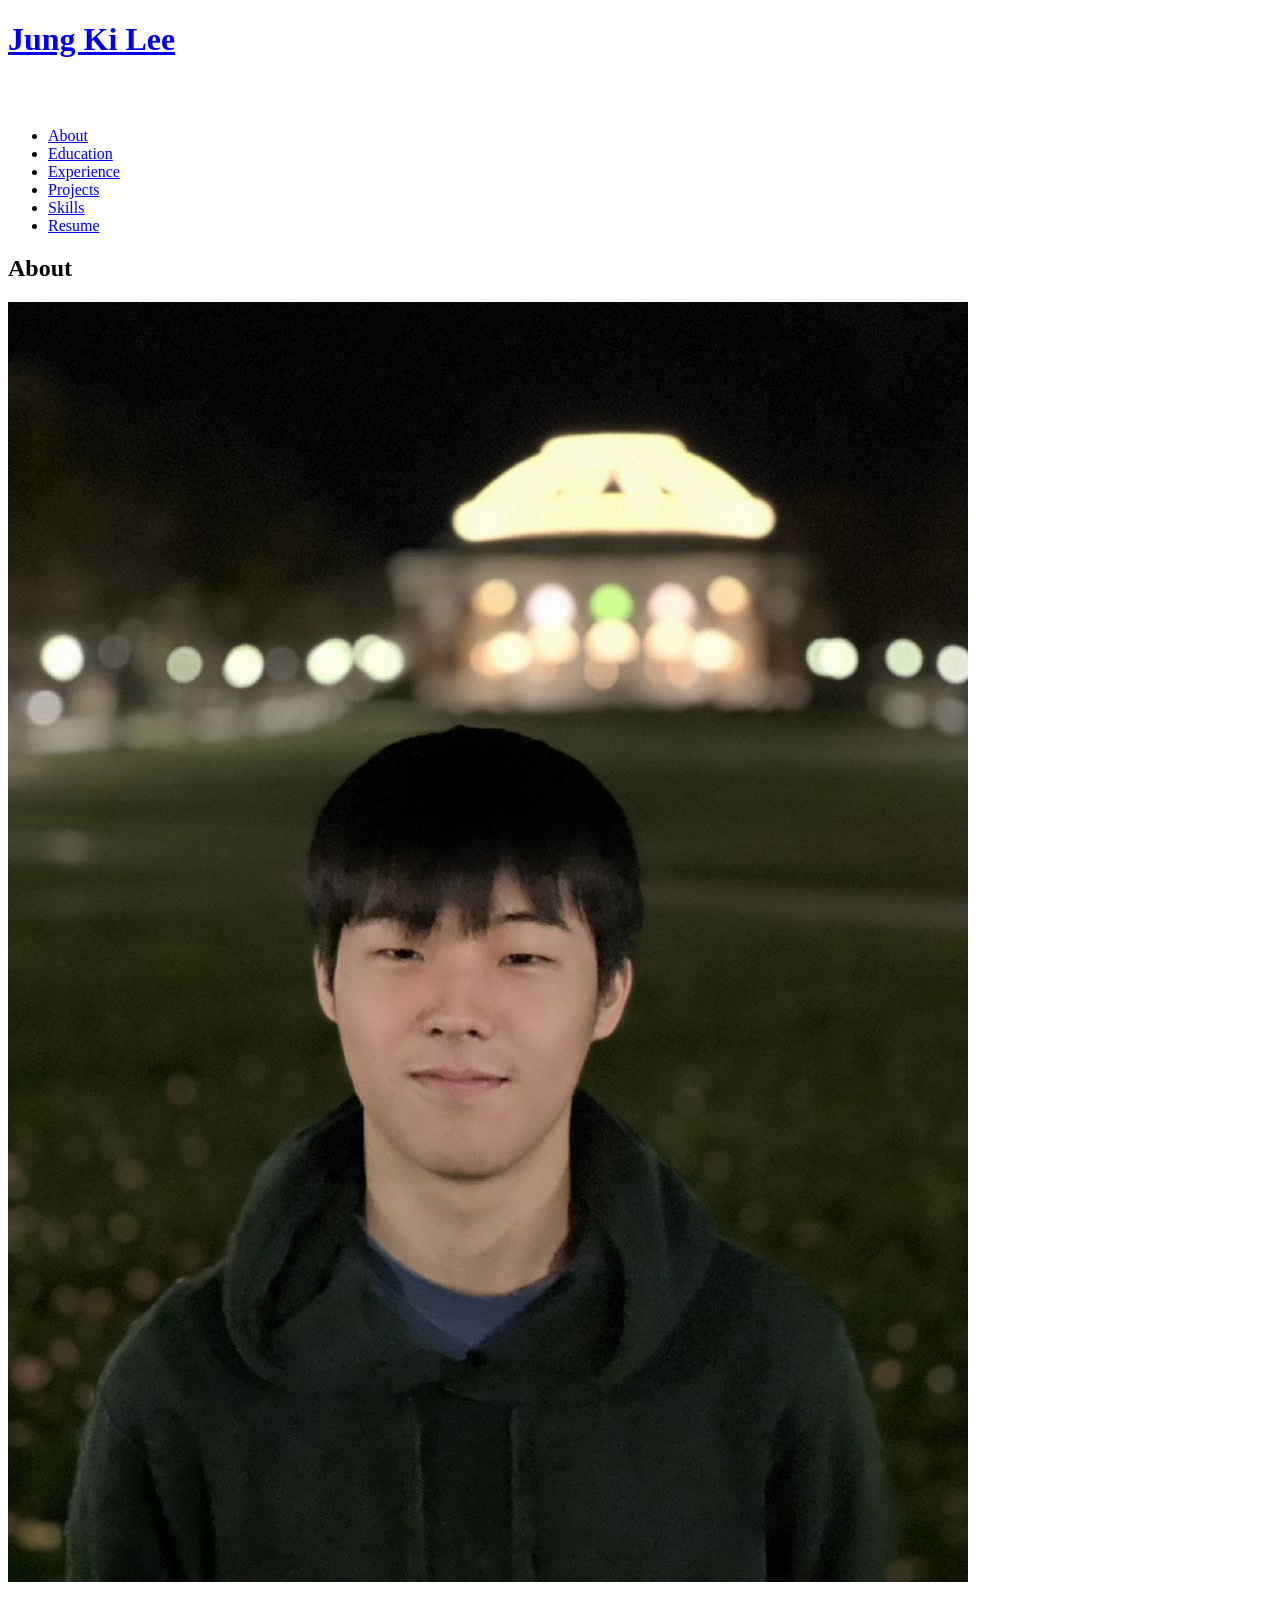
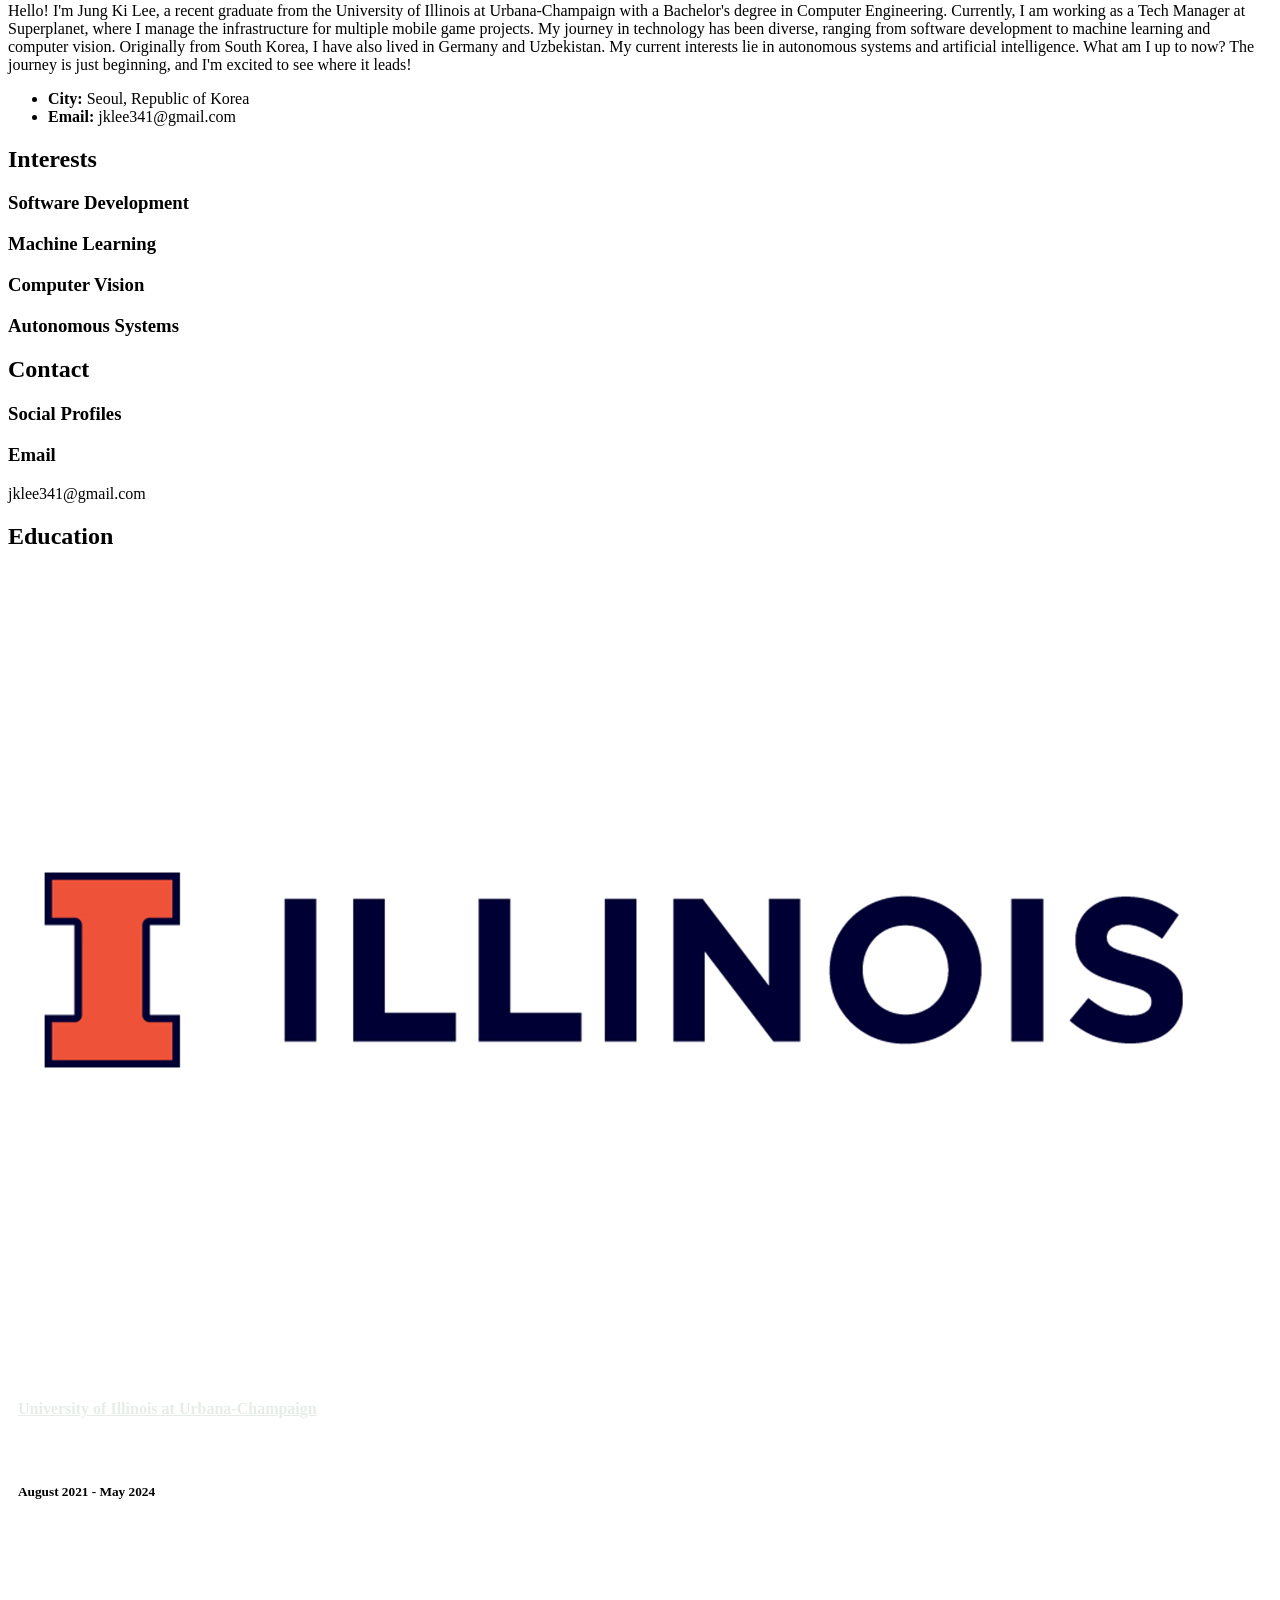
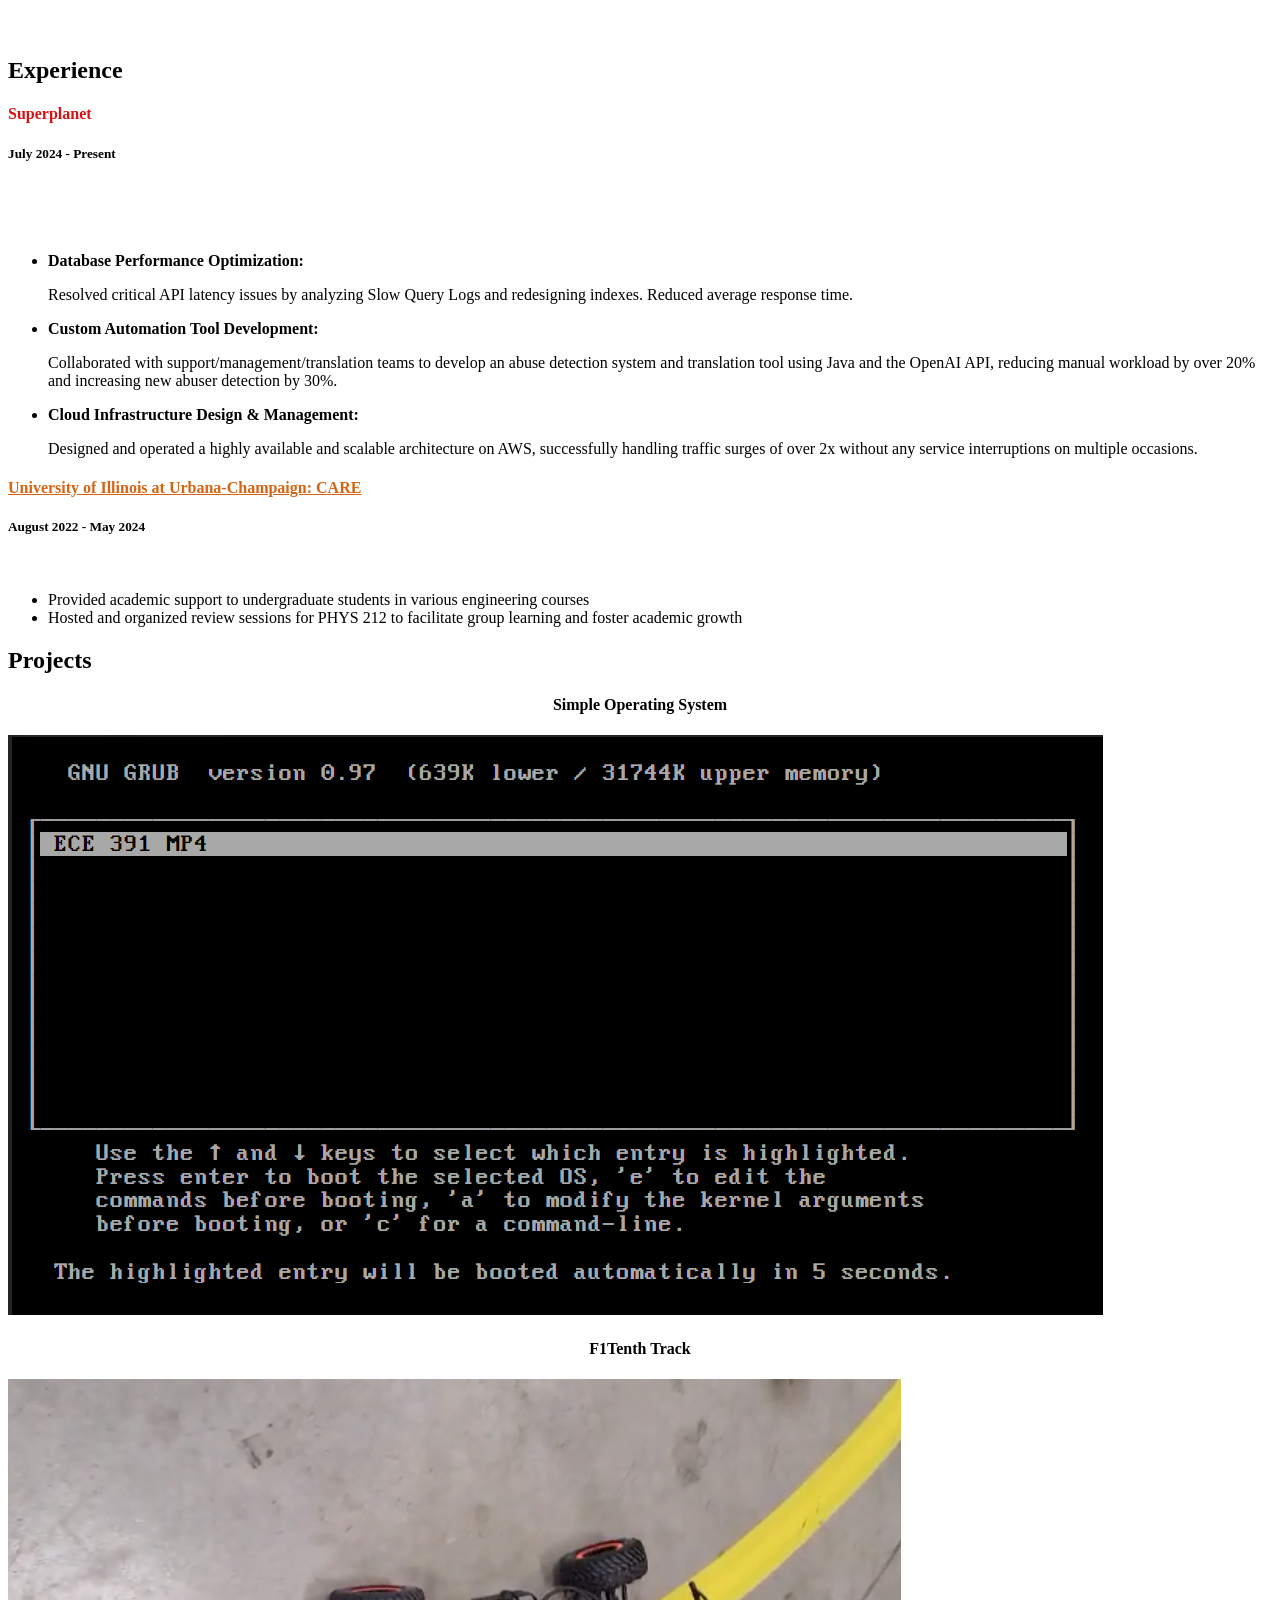
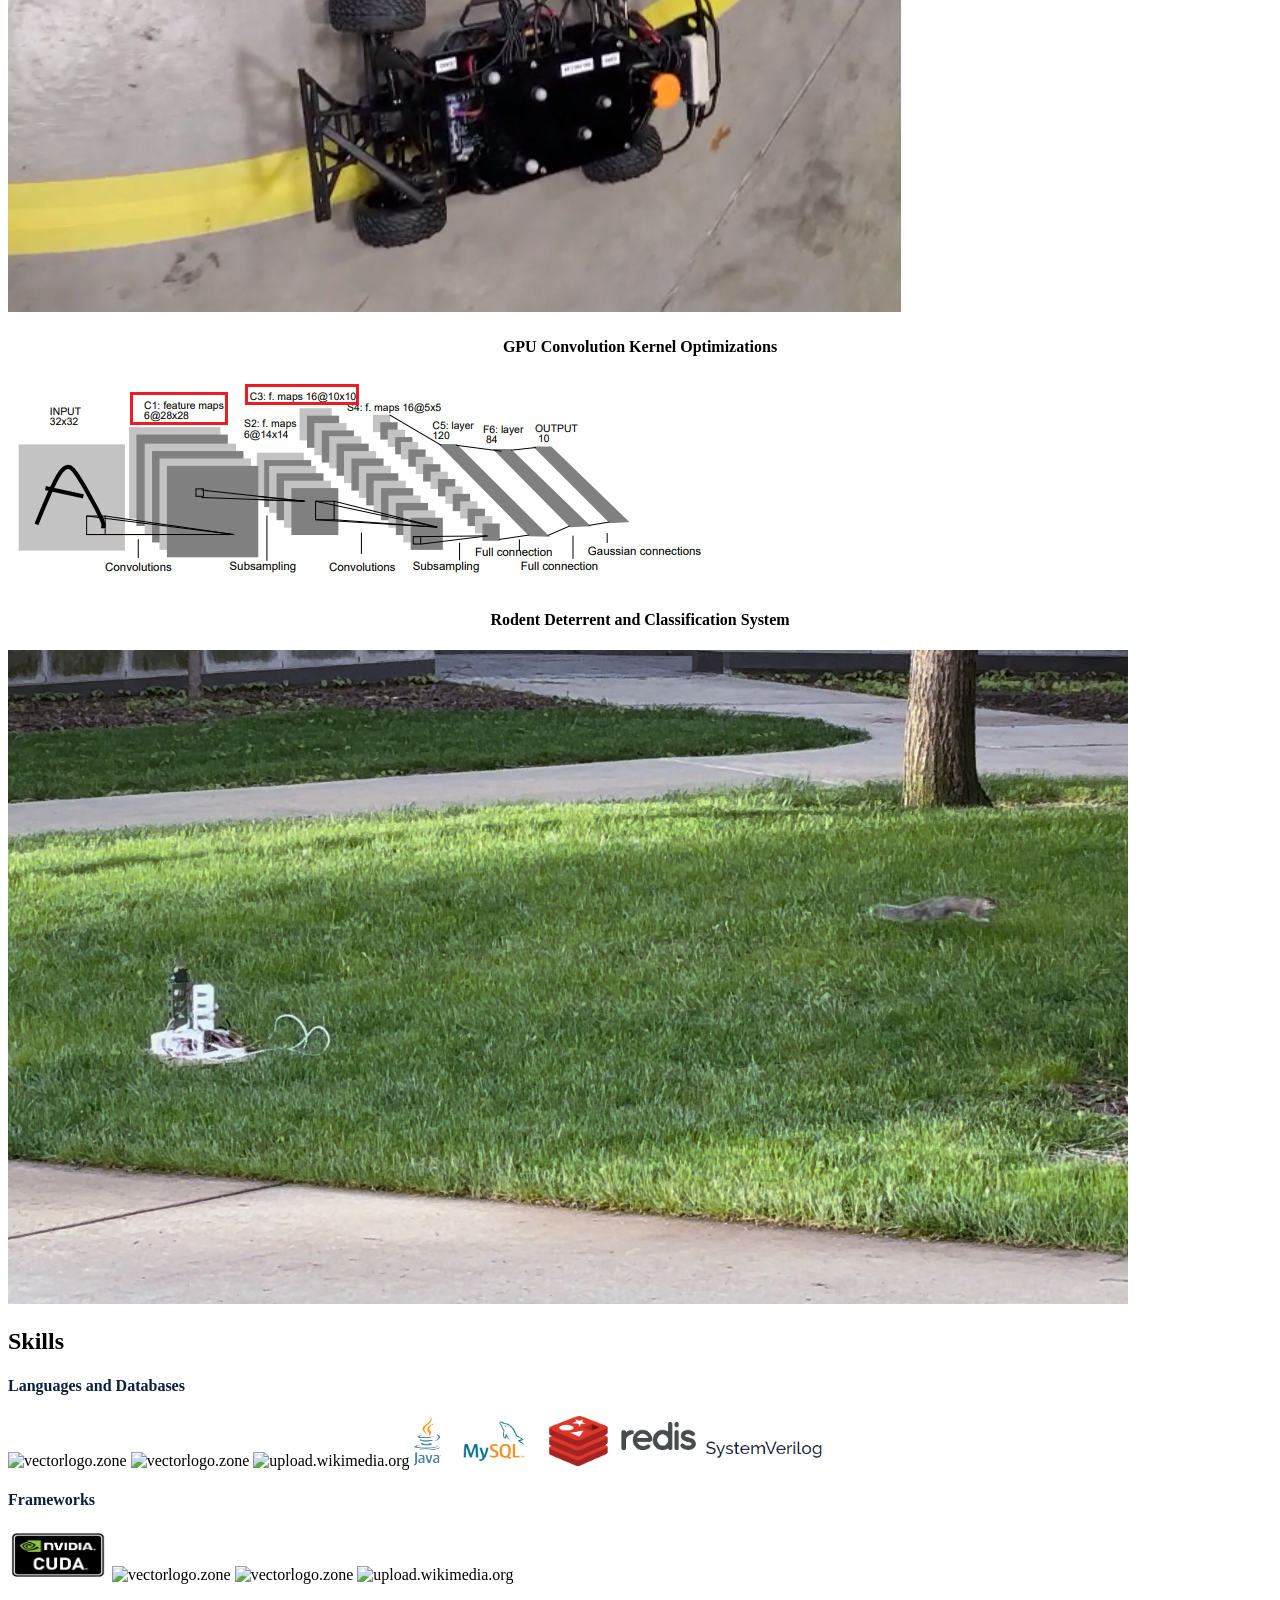
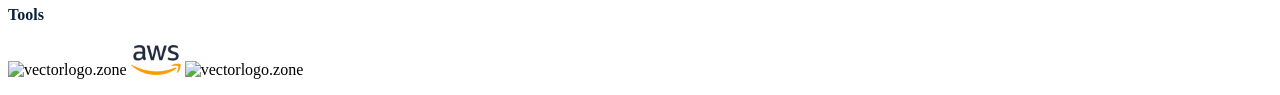
==== index.html @ 5bf1c23f "Move contact information into about section" ====
<!DOCTYPE html>
<html lang="en">

<head>
  <!-- Google tag (gtag.js) -->
  <script async src="https://www.googletagmanager.com/gtag/js?id=G-4BZMDVBJN5"></script>
  <script>
    window.dataLayer = window.dataLayer || [];
    function gtag(){dataLayer.push(arguments);}
    gtag('js', new Date());

    gtag('config', 'G-4BZMDVBJN5');
  </script>

  <link rel="icon" type="image/png" href="/favicon.png"/>
  <meta charset="utf-8">
  <meta content="width=device-width, initial-scale=1.0" name="viewport">

  <title>Personal Portfolio</title>
  <meta content="" name="descriptison">
  <meta content="" name="keywords">

  <!-- Google Fonts -->
  <link href="https://fonts.googleapis.com/css?family=Open+Sans:300,300i,400,400i,600,600i,700,700i|Raleway:300,300i,400,400i,500,500i,600,600i,700,700i|Poppins:300,300i,400,400i,500,500i,600,600i,700,700i" rel="stylesheet">

  <!-- Vendor CSS Files -->
  <link href="assets/vendor/bootstrap/css/bootstrap.min.css" rel="stylesheet">
  <link href="assets/vendor/icofont/icofont.min.css" rel="stylesheet">
  <link href="assets/vendor/remixicon/remixicon.css" rel="stylesheet">
  <link href="assets/vendor/owl.carousel/assets/owl.carousel.min.css" rel="stylesheet">
  <link href="assets/vendor/boxicons/css/boxicons.min.css" rel="stylesheet">
  <link href="assets/vendor/venobox/venobox.css" rel="stylesheet">

  <!-- Template Main CSS File -->
  <link href="assets/css/style.css" rel="stylesheet">

  <!-- =======================================================
  * Template Name: Personal - v2.1.0
  * Template URL: https://bootstrapmade.com/personal-free-resume-bootstrap-template/
  * Author: BootstrapMade.com
  * License: https://bootstrapmade.com/license/
  ======================================================== -->
</head>

<body>
  
  <!-- ======= Header ======= -->
  <header id="header" class="header-tops header-top">

    <div class="container">

      <h1><a href="#about">Jung Ki Lee</a></h1>
      <h2 style="color:#fff">I'm <span class="typing" style="color:#12D640"></span></h2>
      <nav class="nav-menu d-none d-lg-block">
        <ul>
          <li class="active"><a href="#about"><span>About</span></a></li>
          <li><a href="#education"> <span>Education</span></a></li>
          <li><a href="#experience"> <span>Experience</span></a></li>
<!--          <li><a href="#projects"> <span>Projects</span></a></li>-->
          <li><a href="#portfolio"> <span>Projects</span></a></li>
          <li><a href="#skills"> <span>Skills</span></a></li>
          <li><a href="files/Lee_JungKi_Resume.pdf" target="_blank"> <span>Resume</span></a></li>

        </ul>
      </nav><!-- .nav-menu -->

      <div class="social-links">
          <a href="https://www.linkedin.com/in/jklee341" target="_blank" class="linkedin"><i class="bx bxl-linkedin"></i></a>
          <a href="https://www.github.com/jklee341" target="_blank" class="github"><i class="bx bxl-github"></i></a>
          <a href="mailto:jklee341@gmail.com" target="_blank" class="google"><i class="bx bxl-google"></i></a>

      </div>

    </div>
  </header><!-- End Header -->

  <!-- ======= About Section ======= -->
  <section id="about" class="about">

    <!-- ======= About Me ======= -->
    <div class="about-me container">

      <div class="section-title">
        <h2>About</h2>
      </div>

      <div class="row">
        <div class="col-lg-4" data-aos="fade-right">
          <img src="assets/img/me.jpg" class="img-fluid" alt="">
        </div>
        <div class="col-lg-8 pt-4 pt-lg-0 content" data-aos="fade-left">
          <p>Hello! I'm Jung Ki Lee, a recent graduate from the University of Illinois at Urbana-Champaign with a Bachelor's degree in Computer Engineering. Currently, I am working as a Tech Manager at Superplanet, where I manage the infrastructure for multiple mobile game projects. My journey in technology has been diverse, ranging from software development to machine learning and computer vision. 
            Originally from South Korea, I have also lived in Germany and Uzbekistan. 
            My current interests lie in autonomous systems and artificial intelligence. 
            What am I up to now? The journey is just beginning, and I'm excited to see where it leads! 
          </p>
          <div class="row">
            <div class="col-lg-6">
              <ul>
              </ul>
            </div>
            <div class="col-lg-6">
              <ul>
                <li><i class="icofont-rounded-right"></i> <strong>City:</strong> Seoul, Republic of Korea</li>
                <li><i class="icofont-rounded-right"></i> <strong>Email:</strong> jklee341@gmail.com</li>
              </ul>
            </div>
          </div>
        </div>
      </div>

    </div><!-- End About Me -->

    <!-- ======= Interests ======= -->
    <div class="interests container">

      <div class="section-title">
        <h2>Interests</h2>
      </div>

      <div class="row">
        <div class="col-lg-3 col-md-4">
          <div class="icon-box">
            <i class="ri-global-line" style="color: #ffbb2c;"></i>
            <h3>Software Development</h3>
          </div>
        </div>
        <div class="col-lg-3 col-md-4 mt-4 mt-md-0">
          <div class="icon-box">
            <i class="ri-database-2-line" style="color: #5578ff;"></i>
            <h3>Machine Learning</h3>
          </div>
        </div>
        <div class="col-lg-3 col-md-4 mt-4 mt-md-0">
          <div class="icon-box">
            <i class="ri-camera-3-line" style="color: #e80368;"></i>
            <h3>Computer Vision</h3>
          </div>
        </div>
        <div class="col-lg-3 col-md-4 mt-4 mt-lg-0">
          <div class="icon-box">
            <i class="ri-english-input" style="color: #1c7d32;"></i>
            <h3>Autonomous Systems</h3>
          </div>
        </div>
      </div>

    </div><!-- End Interests -->
 
    <!-- ======= Contact Info ======= -->
    <div class="contact-info container">
      <div class="section-title">
        <h2>Contact</h2>
      </div>
      <div class="row mt-2">
        <div class="col-lg-6 d-flex align-items-stretch">
          <div class="info-box">
            <i class="bx bx-share-alt"></i>
            <h3>Social Profiles</h3>
            <div class="social-links">
              <a href="https://www.linkedin.com/in/jklee341" target="_blank" class="linkedin"><i class="bx bxl-linkedin"></i></a>
              <a href="https://www.github.com/jklee341" target="_blank" class="github"><i class="bx bxl-github"></i></a>
              <a href="mailto:jklee341@gmail.com" target="_blank" class="google"><i class="bx bxl-google"></i></a>
            </div>
          </div>
        </div>
        <div class="col-lg-6 d-flex align-items-stretch">
          <div class="info-box">
            <i class="bx bx-envelope"></i>
            <h3>Email</h3>
            <p>jklee341@gmail.com</p>
          </div>
        </div>
      </div>
    </div><!-- End Contact Info -->
  </section><!-- End About Section -->
 
 
  <!-- ======= Education Section ======= -->
  <section id="education" class="services">
    <div class="container">
      <div class="section-title">
        <h2>Education</h2>
      </div>
      <div class="row">
        <div class="col-lg-12" data-aos="fade-up" style="display: inline-block;">


            <div class="col-md-4 mt-4 mt-md-0 icon-box" data-aos="fade-up" data-aos-delay="100" style="padding:0px 0px;padding-bottom: 5px;display: inline-block;">
              <img src="assets/img/education/uiuc.jpg" class="img-fluid" alt="">
              <h4 style="text-align:left;padding: 5px 10px;"><a href="https://www.ece.illinois.edu/" target="_blank" style="color:#e6ede8">University of Illinois at Urbana-Champaign</a><br> </h4>
              <p style="text-align:left;color:#fff;padding: 0px 10px;"><em>BS in Computer Engineering</em></p>
              <h5 style="text-align:left;padding: 0px 10px;">August 2021 - May 2024</h5>
              <h6 style="text-align:left;color:#fff;padding: 0px 10px;">Relevant Coursework</h6>
              <ul style="text-align:left;color:#fff;">
                <li>Principles of Safe Autonomy</li>
                <li>Applied Parallel Programming</li>
                <li>Real World Algorithms for IoT and Data Science </li>
              </ul>
            </div>
          </div>
        </div>
      </div>

      </div>
    </div>
    </div>

  </section>
  <!-- End Education Section -->



  <!-- Start Experience Section -->

  <section id="experience" class="services">
    <div class="container">
      <div class="section-title">
        <h2>Experience</h2>
      </div>
      <div class="row">
          <div class="col-lg-12" data-aos="fade-up">
              <div class="col-md-12 mt-4 mt-md-0 icon-box" data-aos="fade-up" data-aos-delay="100">
                <h4 style="text-align:left;"><a style="color:#d61212">Superplanet</a><br> </h4>
                <h5 style="text-align:left;">July 2024 - Present</h5>
                <p style="text-align:left;color:#fff"><em>Tech Manager</em></p>
                <p style="text-align:left;color:#fff"><em>Managed infrastructure for 5+ mobile game projects, handling traffic from tens of thousands of users. Achieved the following through infrastructure optimization and automation.</em></p>
                <ul style="text-align:left;">
                  <li>
                    <b>Database Performance Optimization:</b>
                    <p>Resolved critical API latency issues by analyzing Slow Query Logs and redesigning indexes. Reduced average response time.</p>
                  </li>
                  <li>
                    <b>Custom Automation Tool Development:</b>
                    <p>Collaborated with support/management/translation teams to develop an abuse detection system and translation tool using Java and the OpenAI API, reducing manual workload by over 20% and increasing new abuser detection by 30%.</p>
                  </li>
                   <li>
                    <b>Cloud Infrastructure Design & Management:</b>
                    <p>Designed and operated a highly available and scalable architecture on AWS, successfully handling traffic surges of over 2x without any service interruptions on multiple occasions.</p>
                  </li>
                </ul>
              </div>
              
          </div>
        </div>
      <div class="row">
          <div class="col-lg-12" data-aos="fade-up">
              <div class="col-md-12 mt-4 mt-md-0 icon-box" data-aos="fade-up" data-aos-delay="100">
                <h4 style="text-align:left;"><a href="https://care.grainger.illinois.edu/" style="color:#d66412">University of Illinois at Urbana-Champaign: CARE</a><br> </h4>
                <h5 style="text-align:left;">August 2022 - May 2024</h5>
                <p style="text-align:left;color:#fff"><em>CARE Tutor, PHYS 212 Review Team Co-Lead</em></p>
                <ul style="text-align:left;">
                  <li>Provided academic support to undergraduate students in various engineering courses</li>
                  <li>Hosted and organized review sessions for PHYS 212 to facilitate group learning and foster academic growth</li>
                </ul>
              </div>
              
          </div>
        </div>
        
    </div>
  </section>

  <!-- End Experience Section -->



  <!-- Start Project Section -->
  <section id="portfolio" class="portfolio">
    <div class="container">

      <div class="section-title">
        <h2>Projects</h2>
      </div>

      <div class="row">
        <div class="col-lg-12 d-flex justify-content-center">
        </div>
      </div>

      <div class="row portfolio-container">

        <div class="col-lg-4 col-md-6 portfolio-item filter-project">
          <center><h4>Simple Operating System</h4></center>
          <div class="portfolio-wrap">
            <img src="assets/img/project/391os.png" class="img-fluid" alt="">
            <div class="portfolio-info">
              
              <div class="portfolio-links">
                <a href="projects/391os.html" data-gall="portfolioDetailsGallery" data-vbtype="iframe" class="venobox" title="Project Details"><i class="bx bx-info-circle"></i></a>
              </div>
            </div>
          </div>
        </div>

        <div class="col-lg-4 col-md-6 portfolio-item filter-project">
          <center><h4>F1Tenth Track</h4></center>
          <div class="portfolio-wrap">
            <img src="assets/img/project/f1tenth.png" class="img-fluid" alt="">
            <div class="portfolio-info">
              
              <div class="portfolio-links">
                <a href="projects/f1tenth.html" data-gall="portfolioDetailsGallery" data-vbtype="iframe" class="venobox" title="Project Details"><i class="bx bx-info-circle"></i></a>
              </div>
            </div>
          </div>
        </div>

        <div class="col-lg-4 col-md-6 portfolio-item filter-project">
          <center><h4>GPU Convolution Kernel Optimizations</h4></center>
          <div class="portfolio-wrap">
            <img src="assets/img/project/cnn.png" class="img-fluid" alt="">
            <div class="portfolio-info">
              
              <div class="portfolio-links">
                <a href="projects/cnn.html" data-gall="portfolioDetailsGallery" data-vbtype="iframe" class="venobox" title="Project Details"><i class="bx bx-info-circle"></i></a>
              </div>
            </div>
          </div>
        </div>

        <div class="col-lg-4 col-md-6 portfolio-item filter-portfolio">
          <center><h4>Rodent Deterrent and Classification System</h4></center>
          <div class="portfolio-wrap">
            <img src="assets/img/project/rodent.png" class="img-fluid" alt="">
            <div class="portfolio-info">
              
              <div class="portfolio-links">
                <a href="projects/rodent.html" data-gall="portfolioDetailsGallery" data-vbtype="iframe" class="venobox" title="Project Details"><i class="bx bx-info-circle"></i></a>
              </div>
            </div>
          </div>
        </div>

        <!-- <div class="col-lg-4 col-md-6 portfolio-item filter-project">
          <center><h4>Resume Section Classifier</h4></center>
          <div class="portfolio-wrap">
            <img src="assets/img/project/resume.jpg" class="img-fluid" alt="">
            <div class="portfolio-info">
              <h4>Resume Section Classifier</h4>
              <div class="portfolio-links">
                <a href="projects/r esume.html" data-gall="portfolioDetailsGallery" data-vbtype="iframe" class="venobox" title="Project Details"><i class="bx bx-info-circle"></i></a>
              </div>
            </div>
          </div>
        </div> -->

      </div>
    </div>
  </section>

  <!-- End Project Section -->



  <!-- Start Skills Section -->

  <section id="skills" class="services">
    <div class="container">
      <div class="section-title">
        <h2>Skills</h2>
      </div>
      <div class="row">
        <div class="col-lg-12" data-aos="fade-up">
          <div class="col-md-12 mt-4 mt-md-0 icon-box" data-aos="fade-up" data-aos-delay="100" style="background:#fff">
            <h4 style="text-align:left;color:#09203a">Languages and Databases</h4>
                <p style="text-align:left;">
                  <img src="https://www.vectorlogo.zone/logos/python/python-horizontal.svg" alt="vectorlogo.zone" height="50" width="150">
                  <!-- <img src="https://www.vectorlogo.zone/logos/java/java-horizontal.svg" alt="vectorlogo.zone" height="50" width="120"> -->
                  <img src="https://upload.wikimedia.org/wikipedia/commons/archive/3/35/20190417225046%21The_C_Programming_Language_logo.svg" alt="vectorlogo.zone" height="70" width="100">
                  <img src="https://upload.wikimedia.org/wikipedia/commons/1/18/ISO_C%2B%2B_Logo.svg" alt="upload.wikimedia.org" height="60" width="90">
                  <img src="assets/img/skills/java.png" alt="assets/img/skills/java.jpg" height="50">
                  <img src="assets/img/skills/mysql.jpg" height="50" width="100">
                  <img src="assets/img/skills/redis.png" height="50">
                  <img src="assets/img/skills/sv.png" height="30">

                </p>
            </div>
            <div class="col-md-12 mt-4 mt-md-0 icon-box" data-aos="lefade-up" data-aos-delay="100" style="background:#fff">
              <h4 style="text-align:left;color:#09203a">Frameworks</h4>
                <p style="text-align:left;">
                  <!-- <img src="https://www.vectorlogo.zone/logos/pocoo_flask/pocoo_flask-ar21.svg" alt="vectorlogo.zone"> -->
                  <!-- <img src="https://www.vectorlogo.zone/logos/djangoproject/djangoproject-ar21.svg" alt="vectorlogo.zone"> -->
                  <!-- <img src="https://www.vectorlogo.zone/logos/nodejs/nodejs-horizontal.svg" alt="vectorlogo.zone"> -->
                  <!-- <img src="https://www.vectorlogo.zone/logos/getbootstrap/getbootstrap-ar21.svg" alt="vectorlogo.zone"> -->
                  <!-- <img src="https://www.vectorlogo.zone/logos/tensorflow/tensorflow-ar21.svg" alt="vectorlogo.zone"> -->
                  <img src="assets/img/skills/Nvidia_CUDA_Logo.jpg" height="50" width="100">
                  <img src="https://www.vectorlogo.zone/logos/pytorch/pytorch-ar21.svg" alt="vectorlogo.zone">
                  <img src="https://www.vectorlogo.zone/logos/opencv/opencv-ar21.svg" alt="vectorlogo.zone">
                  <img src="https://upload.wikimedia.org/wikipedia/commons/0/05/Scikit_learn_logo_small.svg" alt="upload.wikimedia.org" width="90" height="70">
              </p>
          </div>
          <div class="col-md-12 mt-4 mt-md-0 icon-box" data-aos="lefade-up" data-aos-delay="100" style="background:#fff">
              <h4 style="text-align:left;color:#09203a">Tools</h4>
                <p style="text-align:left;">
                  <img src="https://www.vectorlogo.zone/logos/git-scm/git-scm-ar21.svg" alt="vectorlogo.zone">
                  <img src="assets/img/skills/aws.png" alt="aws" height="30">
                  <!-- <img src="https://www.vectorlogo.zone/logos/google_cloud/google_cloud-ar21.svg" alt="vectorlogo.zone"> -->
                  <!-- <img src="https://www.vectorlogo.zone/logos/heroku/heroku-ar21.svg" alt="vectorlogo.zone"> -->
                  <img src="https://www.vectorlogo.zone/logos/jupyter/jupyter-ar21.svg" alt="vectorlogo.zone">
              </p>
          </div>
        </div>
      </div>
    </div>
  </section>

  <!-- End Skills Section -->


  <!-- Vendor JS Files -->
  <script src="assets/vendor/jquery/jquery.min.js"></script>
  <script src="assets/vendor/bootstrap/js/bootstrap.bundle.min.js"></script>
  <script src="assets/vendor/jquery.easing/jquery.easing.min.js"></script>
  <script src="assets/vendor/php-email-form/validate.js"></script>
  <script src="assets/vendor/waypoints/jquery.waypoints.min.js"></script>
  <script src="assets/vendor/counterup/counterup.min.js"></script>
  <script src="assets/vendor/owl.carousel/owl.carousel.min.js"></script>
  <script src="assets/vendor/isotope-layout/isotope.pkgd.min.js"></script>
  <script src="assets/vendor/venobox/venobox.min.js"></script>
  <script src="assets/vendor/typed.js/typed.min.js"></script>
  <script type="text/javascript">
    var typed = new Typed('.typing',{
      strings: ["a Coder", "a Developer", "an AI Enthusiast"],
      loop: true,
      typeSpeed: 65,
      backSpeed: 65
    });
  </script>

  <!-- Template Main JS File -->
  <script src="assets/js/main.js"></script>

</body>

</html>
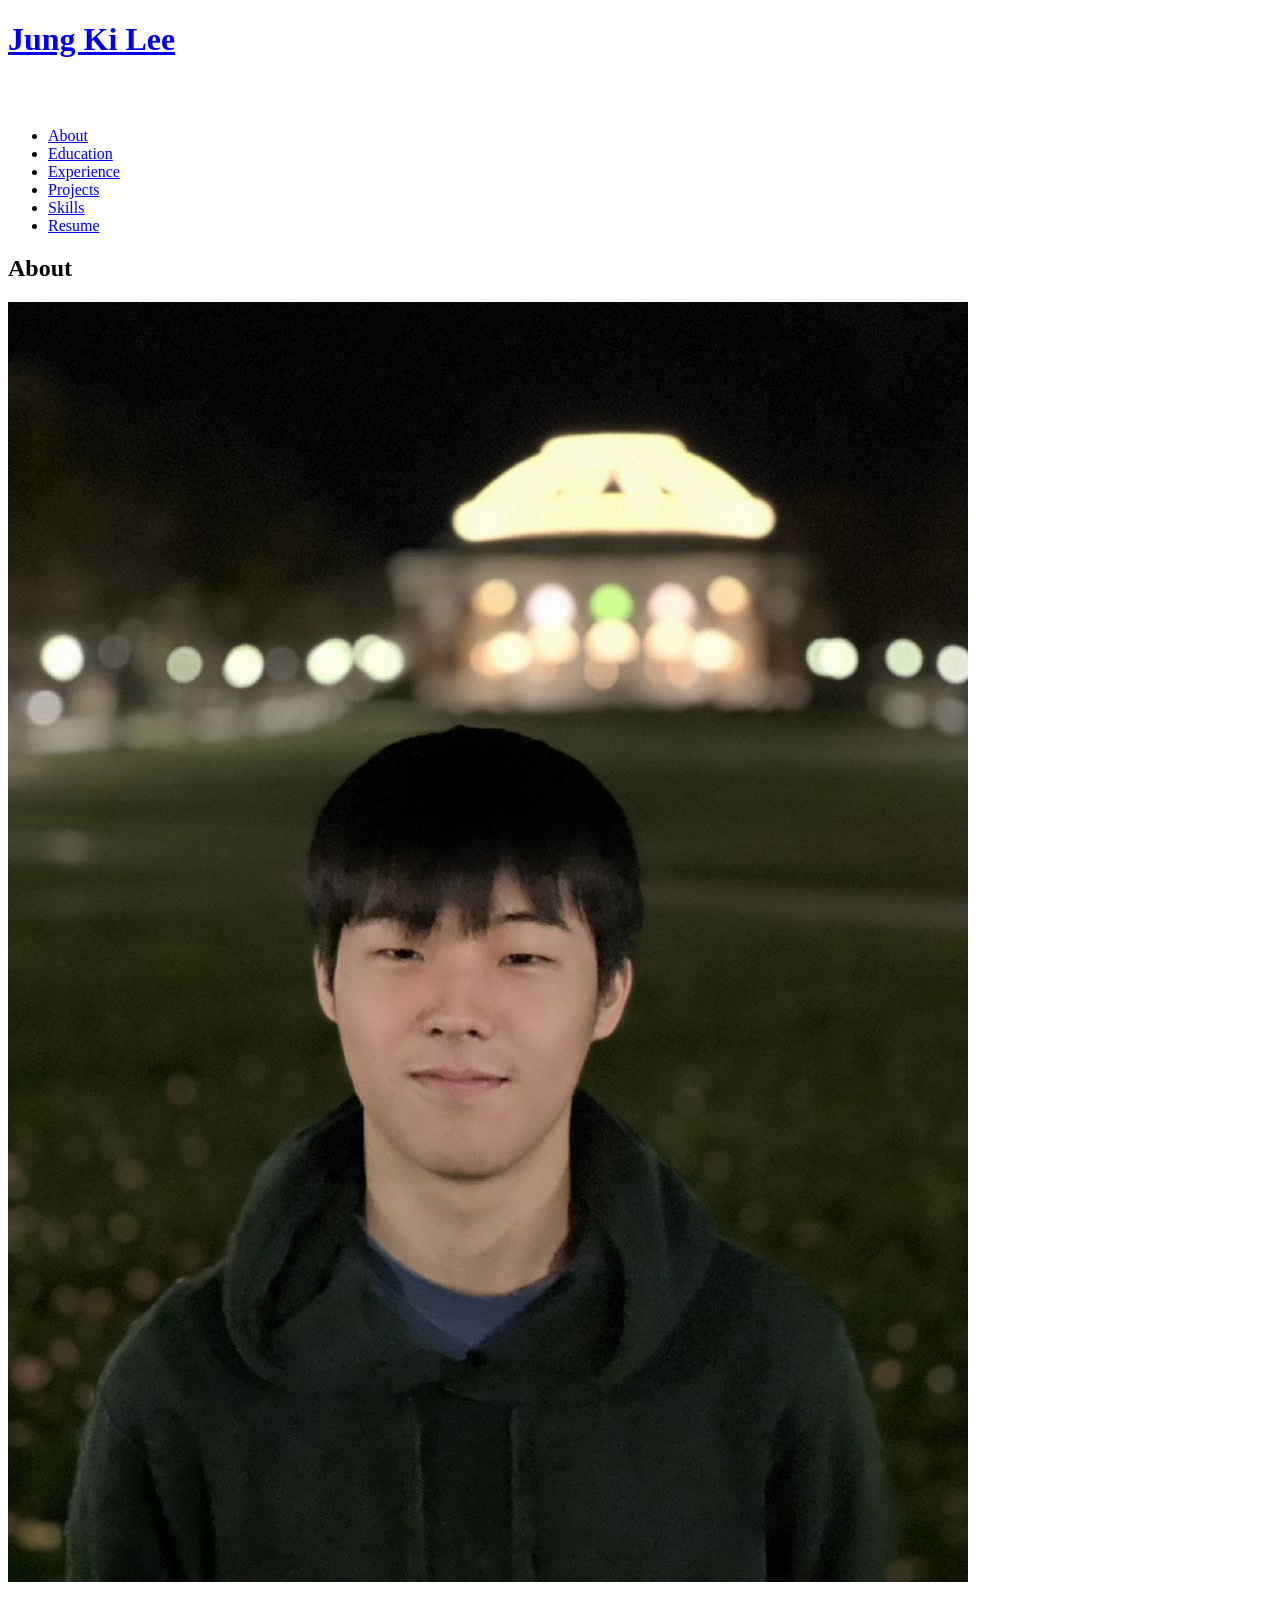
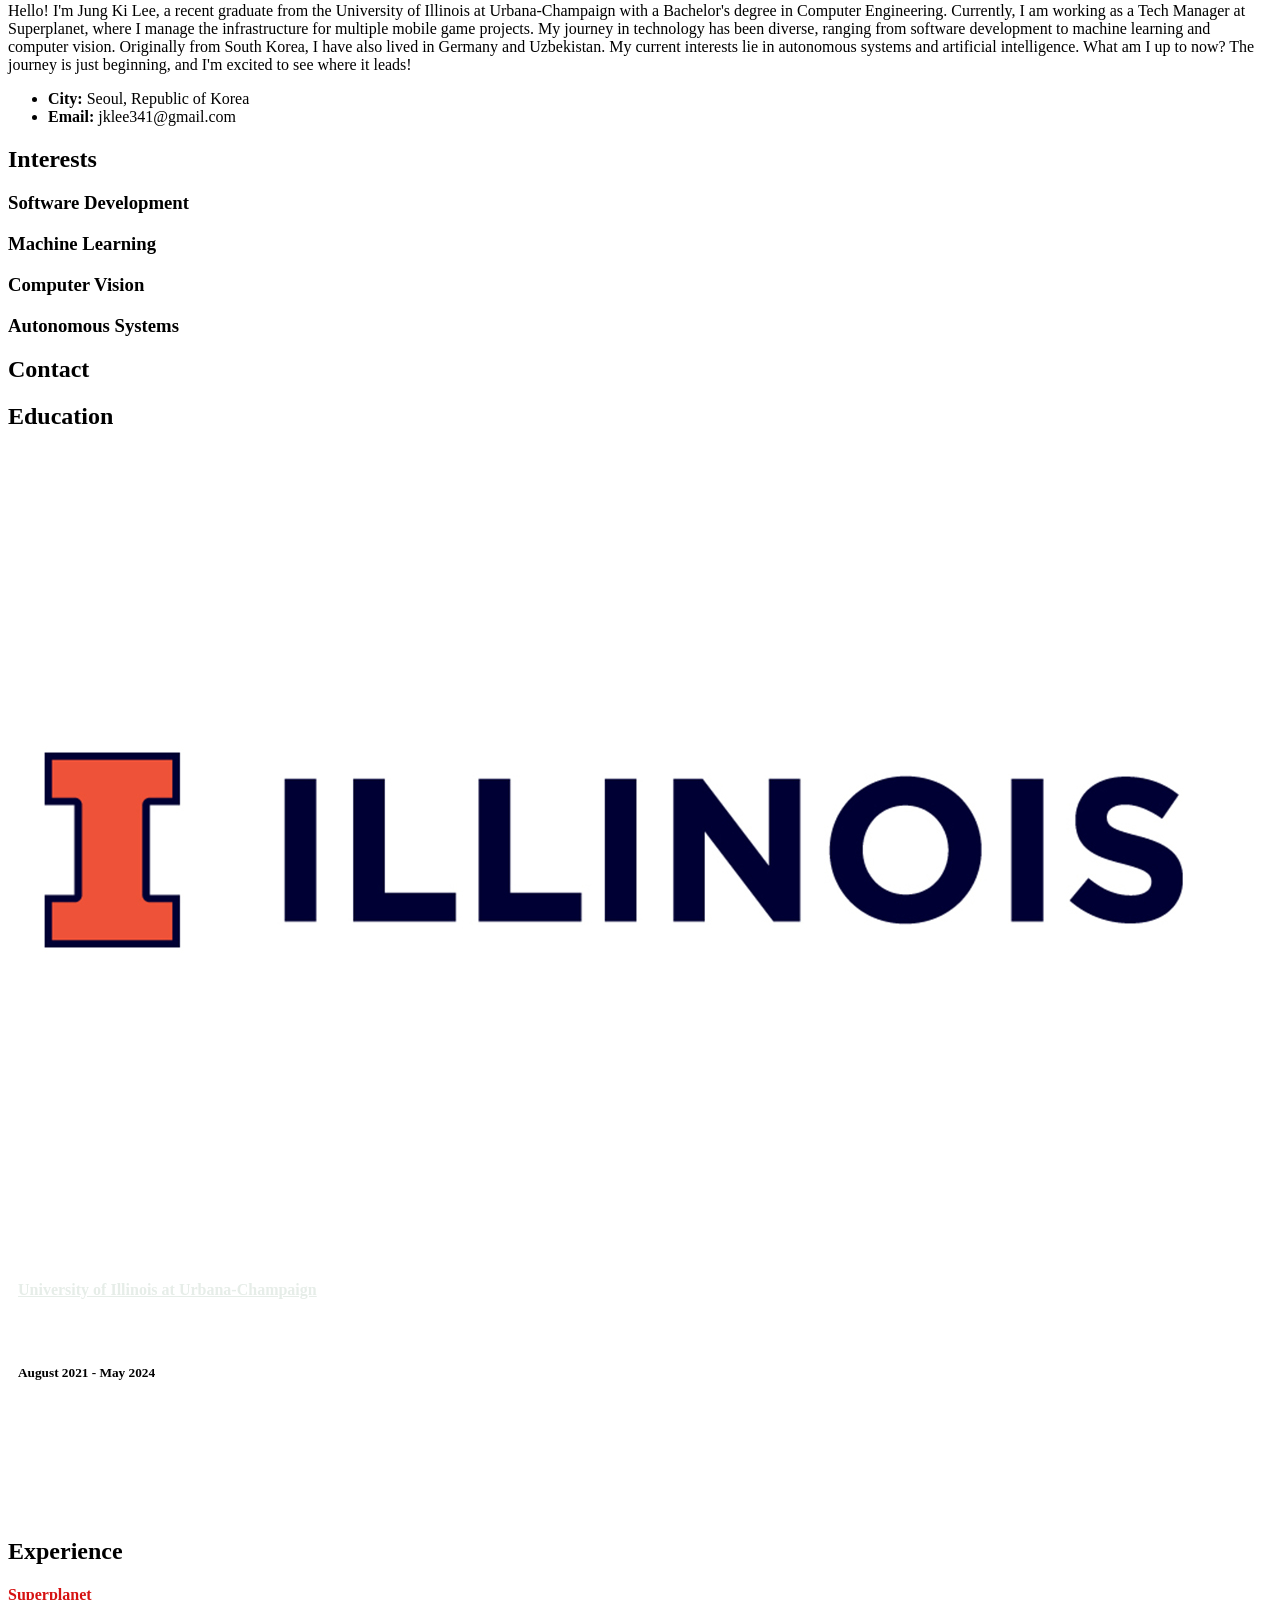
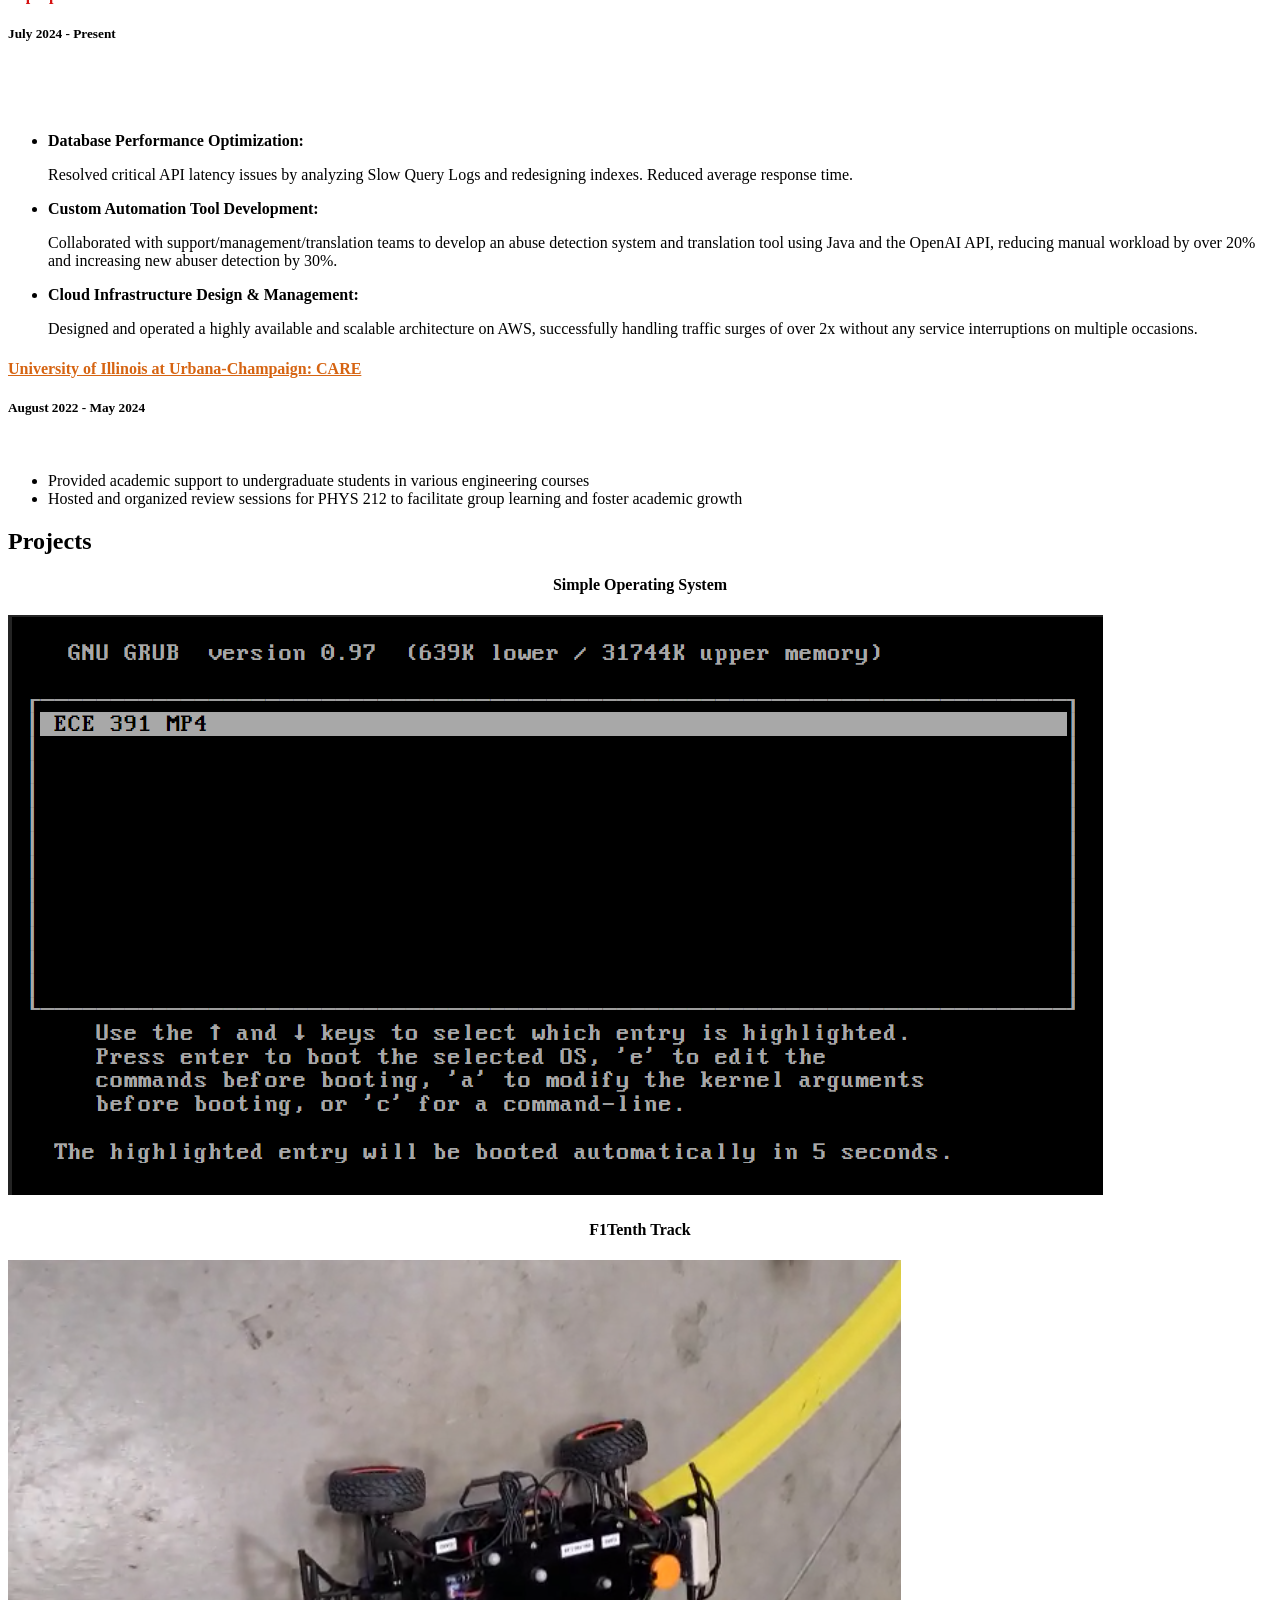
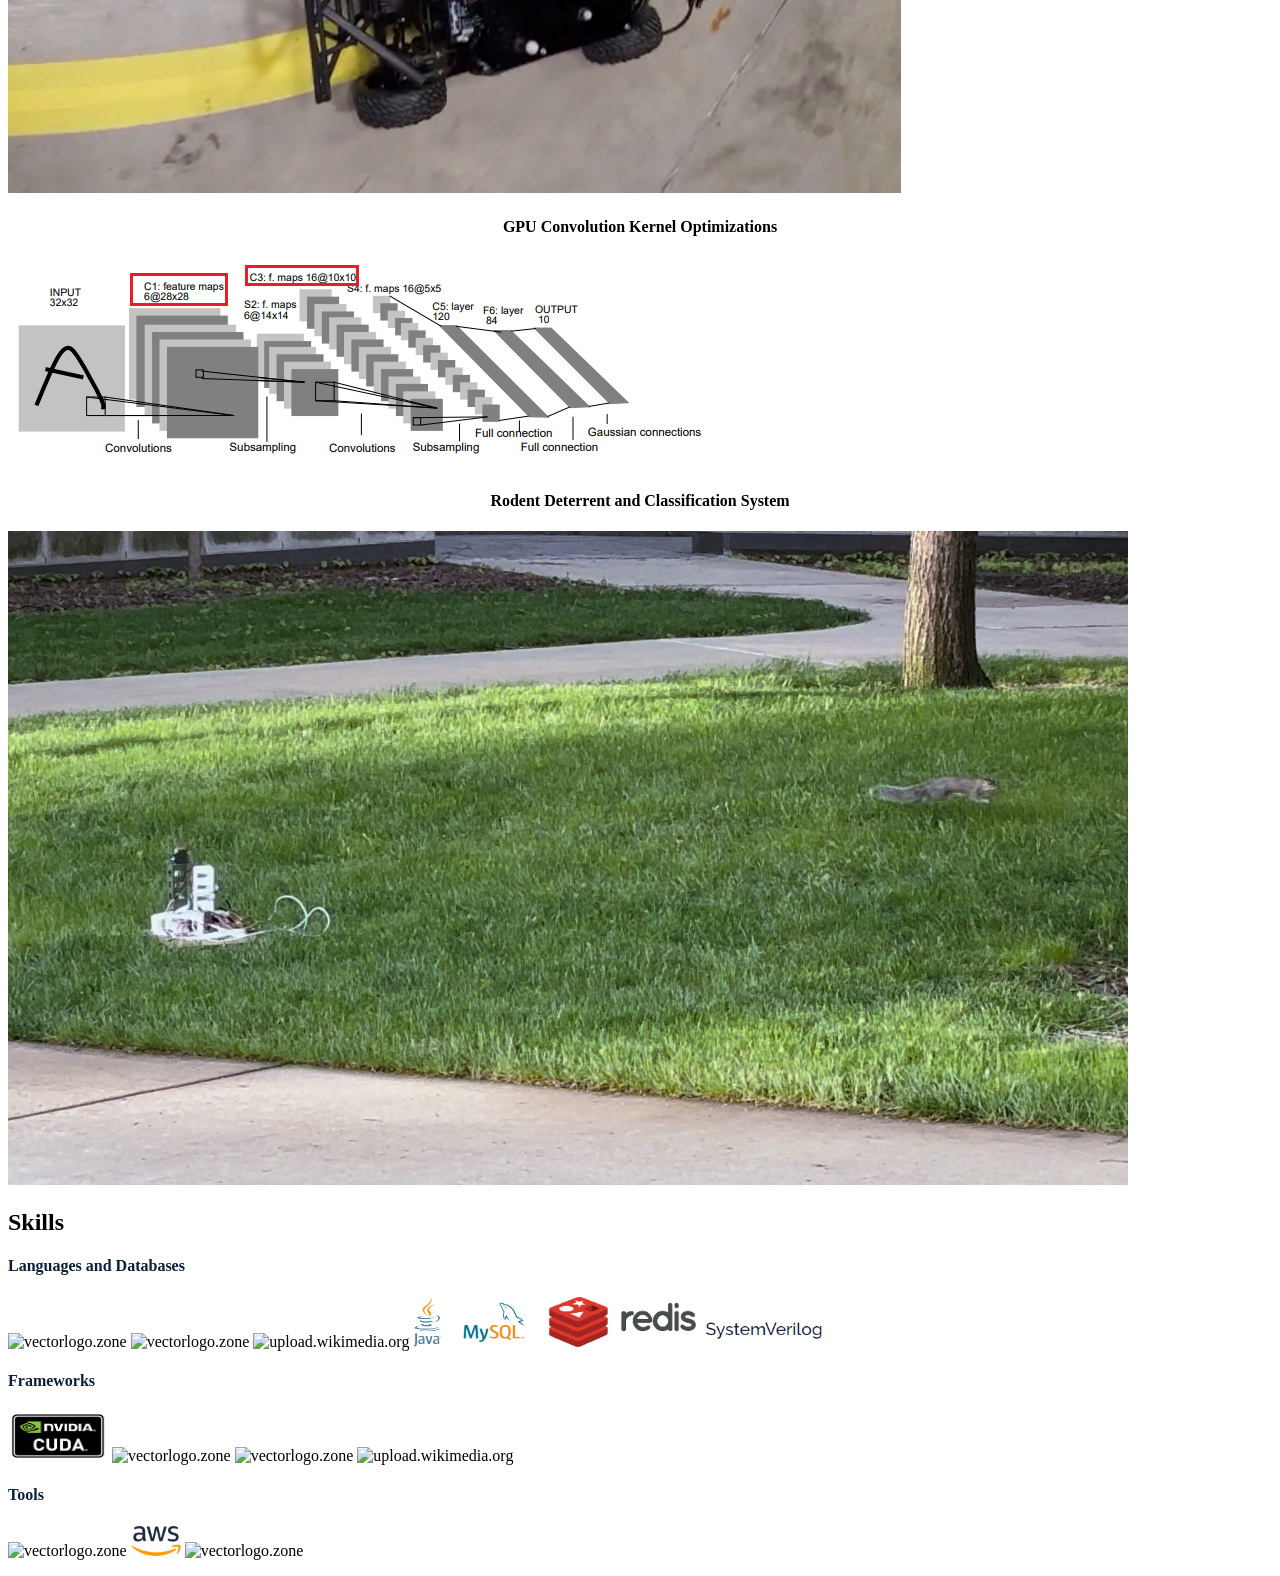
==== commit 02844188: "Simplify about contact section to icon-only links" ====
--- a/index.html
+++ b/index.html
@@ -148,29 +148,14 @@
     </div><!-- End Interests -->
  
     <!-- ======= Contact Info ======= -->
-    <div class="contact-info container">
+    <div class="contact-info container text-center">
       <div class="section-title">
         <h2>Contact</h2>
       </div>
-      <div class="row mt-2">
-        <div class="col-lg-6 d-flex align-items-stretch">
-          <div class="info-box">
-            <i class="bx bx-share-alt"></i>
-            <h3>Social Profiles</h3>
-            <div class="social-links">
-              <a href="https://www.linkedin.com/in/jklee341" target="_blank" class="linkedin"><i class="bx bxl-linkedin"></i></a>
-              <a href="https://www.github.com/jklee341" target="_blank" class="github"><i class="bx bxl-github"></i></a>
-              <a href="mailto:jklee341@gmail.com" target="_blank" class="google"><i class="bx bxl-google"></i></a>
-            </div>
-          </div>
-        </div>
-        <div class="col-lg-6 d-flex align-items-stretch">
-          <div class="info-box">
-            <i class="bx bx-envelope"></i>
-            <h3>Email</h3>
-            <p>jklee341@gmail.com</p>
-          </div>
-        </div>
+      <div class="social-links contact-icons mt-3">
+        <a href="https://www.linkedin.com/in/jklee341" target="_blank" class="linkedin"><i class="bx bxl-linkedin"></i></a>
+        <a href="https://www.github.com/jklee341" target="_blank" class="github"><i class="bx bxl-github"></i></a>
+        <a href="mailto:jklee341@gmail.com" target="_blank" class="google"><i class="bx bxl-google"></i></a>
       </div>
     </div><!-- End Contact Info -->
   </section><!-- End About Section -->
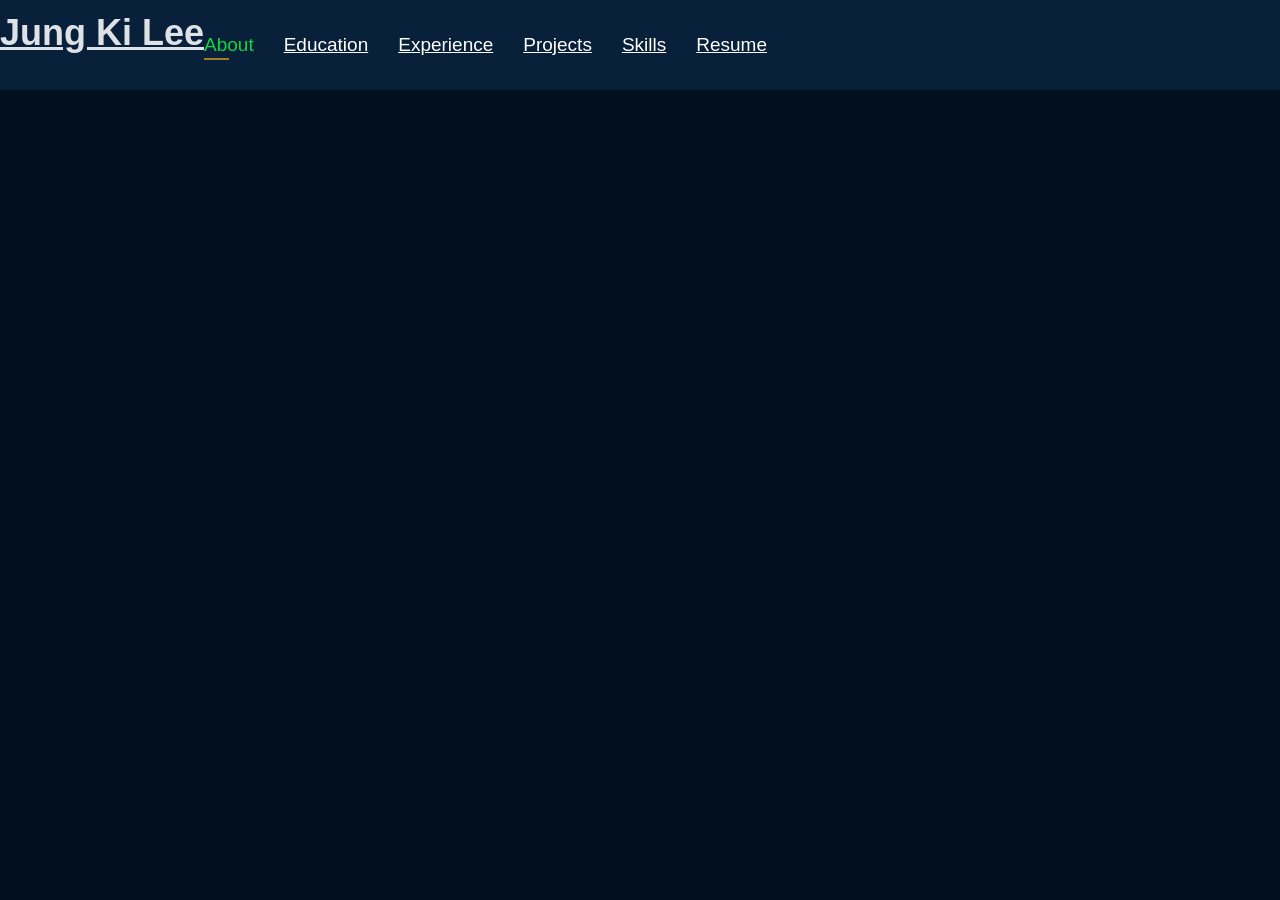
==== commit 0fb9a6f5: "Add email icon and enlarge contact icons in about section" ====
--- a/index.html
+++ b/index.html
@@ -155,7 +155,7 @@
       <div class="social-links contact-icons mt-3">
         <a href="https://www.linkedin.com/in/jklee341" target="_blank" class="linkedin"><i class="bx bxl-linkedin"></i></a>
         <a href="https://www.github.com/jklee341" target="_blank" class="github"><i class="bx bxl-github"></i></a>
-        <a href="mailto:jklee341@gmail.com" target="_blank" class="google"><i class="bx bxl-google"></i></a>
+        <a href="mailto:jklee341@gmail.com" target="_blank" class="google"><i class="bx bx-envelope"></i></a>
       </div>
     </div><!-- End Contact Info -->
   </section><!-- End About Section -->
--- a/assets/css/style.css
+++ b/assets/css/style.css
@@ -0,0 +1,1114 @@
+/**
+* Template Name: Personal - v2.1.0
+* Template URL: https://bootstrapmade.com/personal-free-resume-bootstrap-template/
+* Author: BootstrapMade.com
+* License: https://bootstrapmade.com/license/
+*/
+
+/*--------------------------------------------------------------
+# General
+--------------------------------------------------------------*/
+body {
+  font-family: "Open Sans", sans-serif;
+  color: #fff;
+  position: relative;
+  background: transparent;
+}
+
+body::before {
+  content: "";
+  position: fixed;
+  background: #010e1b;
+  background-size: cover;
+  left: 0;
+  right: 0;
+  top: 0;
+  height: 100vh;
+}
+
+@media (min-width: 1024px) {
+  body::before {
+    background-attachment: fixed;
+  }
+}
+
+a {
+  color: #12d640;
+}
+
+a:hover {
+  color: #12d640;
+  text-decoration: none;
+}
+
+h1, h2, h3, h4, h5, h6 {
+  font-family: "Raleway", sans-serif;
+}
+
+/*--------------------------------------------------------------
+# Header
+--------------------------------------------------------------*/
+#header {
+  transition: ease-in-out 0s;
+  position: relative;
+  height: 100vh;
+  display: flex;
+  align-items: center;
+  z-index: 997;
+  overflow-y: auto;
+}
+
+#header * {
+  transition: ease-in-out 0s;
+}
+
+#header h1 {
+  font-size: 48px;
+  margin-top: 0px;
+  padding: 0;
+  line-height: 1;
+  font-weight: 700;
+  font-family: "Poppins", sans-serif;
+}
+
+#header h1 a, #header h1 a:hover {
+  color: #dee2e6;
+  line-height: 1;
+  display: inline-block;
+}
+
+#header h2 {
+  font-size: 24px;
+  margin-top: 20px;
+  color: #12d640;
+}
+
+#header h2 span {
+  color: #ffc107;
+  border-bottom: 2px solid #1c7d32;
+  padding-bottom: 6px;
+}
+
+#header img {
+  padding: 0;
+  margin: 0;
+}
+
+#header .social-links {
+  margin-top: 40px;
+  display: flex;
+}
+
+#header .social-links a {
+  font-size: 16px;
+  display: flex;
+  justify-content: center;
+  align-items: center;
+  background: rgba(255, 255, 255, 0.1);
+  color: #fff;
+  line-height: 1;
+  margin-right: 8px;
+  border-radius: 50%;
+  width: 40px;
+  height: 40px;
+}
+
+#header .social-links a:hover {
+  background: #1c7d32;
+}
+
+@media (max-width: 992px) {
+  #header h1 {
+    font-size: 36px;
+  }
+  #header h2 {
+    font-size: 20px;
+    line-height: 30px;
+  }
+  #header .social-links {
+    margin-top: 15px;
+  }
+  #header .container {
+    display: flex;
+    flex-direction: column;
+    align-items: center;
+  }
+}
+
+/*--------------------------------------------------------------
+# Navigation Menu
+--------------------------------------------------------------*/
+/* Desktop Navigation */
+.nav-menu {
+  margin-top: 35px;
+}
+
+.nav-menu ul {
+  display: flex;
+  margin: 0;
+  padding: 0;
+  list-style: none;
+}
+
+.nav-menu li + li {
+  margin-left: 30px;
+}
+
+.nav-menu a {
+  display: block;
+  position: relative;
+  color: #fff;
+  font-size: 19px;
+  font-family: "Poppins", sans-serif;
+  font-weight: 400;
+}
+
+.nav-menu a:before {
+  content: "";
+  position: absolute;
+  width: 0;
+  height: 2px;
+  bottom: -4px;
+  left: 0;
+  background-color: #9e7f25;
+  visibility: hidden;
+  width: 0px;
+  transition: all 0.3s ease-in-out 0s;
+}
+
+.nav-menu a:hover:before, .nav-menu li:hover > a:before, .nav-menu .active > a:before {
+  visibility: visible;
+  width: 25px;
+}
+
+.nav-menu a:hover, .nav-menu .active > a, .nav-menu li:hover > a {
+  color: #12d640;
+  text-decoration: none;
+}
+
+/* Mobile Navigation */
+.mobile-nav-toggle {
+  position: fixed;
+  right: 15px;
+  top: 15px;
+  z-index: 9998;
+  border: 0;
+  background: none;
+  font-size: 24px;
+  transition: all 0.4s;
+  outline: none !important;
+  line-height: 1;
+  cursor: pointer;
+  text-align: right;
+}
+
+.mobile-nav-toggle i {
+  color: #fff;
+}
+
+.mobile-nav {
+  position: fixed;
+  top: 55px;
+  right: 15px;
+  bottom: 15px;
+  left: 15px;
+  z-index: 9999;
+  overflow-y: auto;
+  background: rgba(0, 0, 0, 0.7);
+  transition: ease-in-out 0s;
+  opacity: 0;
+  visibility: hidden;
+  border-radius: 10px;
+  padding: 10px 0;
+  border: 2px solid rgba(255, 255, 255, 0.12);
+}
+
+.mobile-nav * {
+  margin: 0;
+  padding: 0;
+  list-style: none;
+}
+
+.mobile-nav a {
+  display: block;
+  position: relative;
+  color: #fff;
+  padding: 10px 20px;
+  font-weight: 500;
+  outline: none;
+}
+
+.mobile-nav a:hover, .mobile-nav .active > a, .mobile-nav li:hover > a {
+  color: #1c7d32;
+  text-decoration: none;
+}
+
+.mobile-nav-overly {
+  width: 100%;
+  height: 100%;
+  z-index: 9997;
+  top: 0;
+  left: 0;
+  position: fixed;
+  background: rgba(9, 9, 9, 0.6);
+  overflow: hidden;
+  display: none;
+  transition: ease-in-out 0s;
+}
+
+.mobile-nav-active {
+  overflow: hidden;
+}
+
+.mobile-nav-active .mobile-nav {
+  opacity: 1;
+  visibility: visible;
+}
+
+.mobile-nav-active .mobile-nav-toggle i {
+  color: #fff;
+}
+
+/* Header Top */
+#header.header-top {
+  height: 90px;
+  position: fixed;
+  left: 0;
+  top: 0;
+  right: 0;
+  background: #09203a;
+}
+
+#header.header-top .social-links, #header.header-top h2 {
+  display: none;
+}
+
+#header.header-top h1 {
+  margin-right: auto;
+  font-size: 36px;
+}
+
+#header.header-top .container {
+  display: flex;
+  align-items: center;
+}
+
+#header.header-top .nav-menu {
+  margin: 0;
+}
+
+@media (max-width: 768px) {
+  #header.header-top {
+    height: 60px;
+  }
+  #header.header-top h1 {
+    font-size: 26px;
+  }
+}
+
+/*--------------------------------------------------------------
+# Sections General
+--------------------------------------------------------------*/
+section {
+  overflow: hidden;
+  position: absolute;
+  width: 100%;
+  top: 140px;
+  bottom: 100%;
+  opacity: 0;
+  z-index: 2;
+}
+
+section.section-show {
+  top: 70px;
+  bottom: auto;
+  opacity: 1;
+  padding-bottom: 0px;
+}
+
+section .container {
+  background: rgba(0, 0, 0, 0);
+  padding: 30px;
+}
+
+@media (max-width: 768px) {
+  section {
+    top: 120px;
+  }
+  section.section-show {
+    top: 80px;
+  }
+}
+
+.section-title h2 {
+  font-size: 14px;
+  font-weight: 500;
+  padding: 0;
+  line-height: 1px;
+  margin: 0 0 20px 0;
+  letter-spacing: 2px;
+  text-transform: uppercase;
+  color: #dee2e6;
+  font-family: "Poppins", sans-serif;
+}
+
+.section-title h2::after {
+  content: "";
+  width: 120px;
+  height: 1px;
+  display: inline-block;
+  background: #dee2e6;
+  margin: 4px 10px;
+}
+
+.section-title p {
+  margin: 0;
+  margin: -15px 0 15px 0;
+  font-size: 36px;
+  font-weight: 700;
+  text-transform: uppercase;
+  font-family: "Poppins", sans-serif;
+  color: #fff;
+}
+
+/*--------------------------------------------------------------
+# About
+--------------------------------------------------------------*/
+.about-me .content h3 {
+  font-weight: 700;
+  font-size: 26px;
+  color: #1c7d32;
+}
+
+.about-me .content ul {
+  list-style: none;
+  padding: 0;
+}
+
+.about-me .content ul li {
+  padding-bottom: 10px;
+}
+
+.about-me .content ul i {
+  font-size: 20px;
+  padding-right: 2px;
+  color: #1c7d32;
+}
+
+.about-me .content p:last-child {
+  margin-bottom: 0;
+}
+
+/*--------------------------------------------------------------
+# Counts
+--------------------------------------------------------------*/
+.counts {
+  padding: 70px 0 60px;
+}
+
+.counts .count-box {
+  padding: 30px 30px 25px 30px;
+  width: 100%;
+  position: relative;
+  text-align: center;
+  background: rgba(255, 255, 255, 0.08);
+}
+
+.counts .count-box i {
+  position: absolute;
+  top: -25px;
+  left: 50%;
+  transform: translateX(-50%);
+  font-size: 24px;
+  background: rgba(255, 255, 255, 0.1);
+  padding: 12px;
+  color: #1c7d32;
+  border-radius: 50px;
+}
+
+.counts .count-box span {
+  font-size: 36px;
+  display: block;
+  font-weight: 600;
+  color: #fff;
+}
+
+.counts .count-box p {
+  padding: 0;
+  margin: 0;
+  font-family: "Raleway", sans-serif;
+  font-size: 14px;
+}
+
+/*--------------------------------------------------------------
+# Skills
+--------------------------------------------------------------*/
+.skills .progress {
+  height: 50px;
+  display: block;
+  background: none;
+}
+
+.skills .progress .skill {
+  padding: 0;
+  margin: 0 0 6px 0;
+  text-transform: uppercase;
+  display: block;
+  font-weight: 600;
+  font-family: "Poppins", sans-serif;
+  color: #fff;
+}
+
+.skills .progress .skill .val {
+  float: right;
+  font-style: normal;
+}
+
+.skills .progress-bar-wrap {
+  background: rgba(255, 255, 255, 0.15);
+}
+
+.skills .progress-bar {
+  width: 1px;
+  height: 10px;
+  transition: .9s;
+  background-color: #1c7d32;
+}
+
+/*--------------------------------------------------------------
+# Interests
+--------------------------------------------------------------*/
+.interests .icon-box {
+  display: flex;
+  align-items: center;
+  padding: 20px;
+  background: #09203a;
+  transition: ease-in-out 0.3s;
+}
+
+
+.interests .icon-box i {
+  font-size: 32px;
+  padding-right: 10px;
+  line-height: 1;
+}
+
+.interests .icon-box h3 {
+  font-weight: 700;
+  margin: 0;
+  padding: 0;
+  line-height: 1;
+  font-size: 16px;
+  color: #fff;
+}
+
+.interests .icon-box:hover {
+  background: #042b56eb;
+}
+
+/*--------------------------------------------------------------
+# Testimonials
+--------------------------------------------------------------*/
+.testimonials .testimonial-item {
+  box-sizing: content-box;
+  min-height: 320px;
+}
+
+.testimonials .testimonial-item .testimonial-img {
+  width: 90px;
+  border-radius: 50%;
+  margin: -40px 0 0 40px;
+  position: relative;
+  z-index: 2;
+  border: 6px solid rgba(255, 255, 255, 0.12);
+}
+
+.testimonials .testimonial-item h3 {
+  font-size: 18px;
+  font-weight: bold;
+  margin: 10px 0 5px 45px;
+  color: #fff;
+}
+
+.testimonials .testimonial-item h4 {
+  font-size: 14px;
+  color: #999;
+  margin: 0 0 0 45px;
+}
+
+.testimonials .testimonial-item .quote-icon-left, .testimonials .testimonial-item .quote-icon-right {
+  color: rgba(255, 255, 255, 0.25);
+  font-size: 26px;
+}
+
+.testimonials .testimonial-item .quote-icon-left {
+  display: inline-block;
+  left: -5px;
+  position: relative;
+}
+
+.testimonials .testimonial-item .quote-icon-right {
+  display: inline-block;
+  right: -5px;
+  position: relative;
+  top: 10px;
+}
+
+.testimonials .testimonial-item p {
+  font-style: italic;
+  margin: 0 15px 0 15px;
+  padding: 20px 20px 60px 20px;
+  background: rgba(255, 255, 255, 0.1);
+  position: relative;
+  border-radius: 6px;
+  position: relative;
+  z-index: 1;
+}
+
+.testimonials .owl-nav, .testimonials .owl-dots {
+  margin-top: 5px;
+  text-align: center;
+}
+
+.testimonials .owl-dot {
+  display: inline-block;
+  margin: 0 5px;
+  width: 12px;
+  height: 12px;
+  border-radius: 50%;
+  background-color: rgba(255, 255, 255, 0.3) !important;
+}
+
+.testimonials .owl-dot.active {
+  background-color: #1c7d32 !important;
+}
+
+@media (max-width: 767px) {
+  .testimonials {
+    margin: 30px 10px;
+  }
+}
+
+/*--------------------------------------------------------------
+# Resume
+--------------------------------------------------------------*/
+.resume .resume-title {
+  font-size: 26px;
+  font-weight: 700;
+  margin-top: 20px;
+  margin-bottom: 20px;
+  color: #fff;
+}
+
+.resume .resume-item {
+  padding: 0 0 20px 20px;
+  margin-top: -2px;
+  border-left: 2px solid rgba(255, 255, 255, 0.2);
+  position: relative;
+}
+
+.resume .resume-item h4 {
+  line-height: 18px;
+  font-size: 18px;
+  font-weight: 600;
+  text-transform: uppercase;
+  font-family: "Poppins", sans-serif;
+  color: #1c7d32;
+  margin-bottom: 10px;
+}
+
+.resume .resume-item h5 {
+  font-size: 16px;
+  background: rgba(255, 255, 255, 0.15);
+  padding: 5px 15px;
+  display: inline-block;
+  font-weight: 600;
+  margin-bottom: 10px;
+}
+
+.resume .resume-item ul {
+  padding-left: 20px;
+}
+
+.resume .resume-item ul li {
+  padding-bottom: 10px;
+}
+
+.resume .resume-item:last-child {
+  padding-bottom: 0;
+}
+
+.resume .resume-item::before {
+  content: "";
+  position: absolute;
+  width: 16px;
+  height: 16px;
+  border-radius: 50px;
+  left: -9px;
+  top: 0;
+  background: #9e7f25;
+  border: 2px solid #9e7f25;
+}
+
+/*--------------------------------------------------------------
+# Services
+--------------------------------------------------------------*/
+.services .icon-box {
+  text-align: center;
+  background: #09203a;
+  padding: 40px 40px;
+  transition: all ease-in-out 0.3s;
+  margin: 10px
+}
+
+.services .icon-box .icon {
+  margin: 0 auto;
+  width: 64px;
+  height: 64px;
+  background: #1c7d32;
+  border-radius: 5px;
+  transition: all .3s ease-out 0s;
+  display: flex;
+  align-items: center;
+  justify-content: center;
+  margin-bottom: 20px;
+  transform-style: preserve-3d;
+}
+
+.services .icon-box .icon i {
+  color: #fff;
+  font-size: 28px;
+}
+
+.services .icon-box .icon::before {
+  position: absolute;
+  content: '';
+  left: -8px;
+  top: -8px;
+  height: 100%;
+  width: 100%;
+  background: rgba(255, 255, 255, 0.15);
+  border-radius: 5px;
+  transition: all .3s ease-out 0s;
+  transform: translateZ(-1px);
+}
+
+.services .icon-box h4 {
+  font-weight: 700;
+  margin-bottom: 15px;
+  font-size: 24px;
+}
+
+.services .icon-box h4 a {
+  color: #fff;
+}
+
+.services .icon-box p {
+  line-height: 24px;
+  font-size: 14px;
+  margin-bottom: 0;
+}
+
+.services .icon-box:hover {
+  background: #042e5f;
+  border-color: #1c7d32;
+}
+
+.services .icon-box:hover .icon {
+  background: #fff;
+}
+
+.services .icon-box:hover .icon i {
+  color: #1c7d32;
+}
+
+.services .icon-box:hover .icon::before {
+  background: #35e888;
+}
+
+.services .icon-box:hover h4 a, .services .icon-box:hover p {
+  color: #12d640;
+}
+
+/*--------------------------------------------------------------
+# Portfolio
+--------------------------------------------------------------*/
+.portfolio .portfolio-item {
+  margin-bottom: 30px;
+}
+
+.portfolio #portfolio-flters {
+  padding: 0;
+  margin: 0 auto 15px auto;
+  list-style: none;
+  text-align: center;
+  border-radius: 50px;
+  padding: 2px 15px;
+}
+
+.portfolio #portfolio-flters li {
+  cursor: pointer;
+  display: inline-block;
+  padding: 8px 16px 10px 16px;
+  font-size: 14px;
+  font-weight: 600;
+  line-height: 1;
+  text-transform: uppercase;
+  color: #fff;
+  background: rgba(255, 255, 255, 0.1);
+  margin: 0 3px 10px 3px;
+  transition: all 0.3s ease-in-out;
+  border-radius: 4px;
+}
+
+.portfolio #portfolio-flters li:hover, .portfolio #portfolio-flters li.filter-active {
+  background: #1c7d32;
+}
+
+.portfolio #portfolio-flters li:last-child {
+  margin-right: 0;
+}
+
+.portfolio .portfolio-wrap {
+  transition: 0.3s;
+  position: relative;
+  overflow: hidden;
+  z-index: 1;
+  background: rgba(0, 0, 0, 0.6);
+}
+
+.portfolio .portfolio-wrap::before {
+  content: "";
+  background: rgba(0, 0, 0, 0.6);
+  position: absolute;
+  left: 30px;
+  right: 30px;
+  top: 30px;
+  bottom: 30px;
+  transition: all ease-in-out 0.3s;
+  z-index: 2;
+  opacity: 0;
+}
+
+.portfolio .portfolio-wrap .portfolio-info {
+  opacity: 0;
+  position: absolute;
+  top: 0;
+  left: 0;
+  right: 0;
+  bottom: 0;
+  text-align: center;
+  z-index: 3;
+  transition: all ease-in-out 0.3s;
+  display: flex;
+  flex-direction: column;
+  justify-content: center;
+  align-items: center;
+}
+
+.portfolio .portfolio-wrap .portfolio-info::before {
+  display: block;
+  content: "";
+  width: 48px;
+  height: 48px;
+  position: absolute;
+  top: 35px;
+  left: 35px;
+  border-top: 3px solid #fff;
+  border-left: 3px solid #fff;
+  transition: all 0.5s ease 0s;
+  z-index: 9994;
+}
+
+.portfolio .portfolio-wrap .portfolio-info::after {
+  display: block;
+  content: "";
+  width: 48px;
+  height: 48px;
+  position: absolute;
+  bottom: 35px;
+  right: 35px;
+  border-bottom: 3px solid #fff;
+  border-right: 3px solid #fff;
+  transition: all 0.5s ease 0s;
+  z-index: 9994;
+}
+
+.portfolio .portfolio-wrap .portfolio-info h4 {
+  font-size: 20px;
+  color: #fff;
+  font-weight: 600;
+}
+
+.portfolio .portfolio-wrap .portfolio-info p {
+  color: #ffffff;
+  font-size: 14px;
+  text-transform: uppercase;
+  padding: 0;
+  margin: 0;
+}
+
+.portfolio .portfolio-wrap .portfolio-links {
+  text-align: center;
+  z-index: 4;
+}
+
+.portfolio .portfolio-wrap .portfolio-links a {
+  color: #fff;
+  margin: 0 2px;
+  font-size: 28px;
+  display: inline-block;
+  transition: 0.3s;
+}
+
+.portfolio .portfolio-wrap .portfolio-links a:hover {
+  color: #63eda3;
+}
+
+.portfolio .portfolio-wrap:hover::before {
+  top: 0;
+  left: 0;
+  right: 0;
+  bottom: 0;
+  opacity: 1;
+}
+
+.portfolio .portfolio-wrap:hover .portfolio-info {
+  opacity: 1;
+}
+
+.portfolio .portfolio-wrap:hover .portfolio-info::before {
+  top: 15px;
+  left: 15px;
+}
+
+.portfolio .portfolio-wrap:hover .portfolio-info::after {
+  bottom: 15px;
+  right: 15px;
+}
+
+/*--------------------------------------------------------------
+# Contact
+--------------------------------------------------------------*/
+.contact .info-box {
+  color: #444444;
+  padding: 20px;
+  width: 100%;
+  background: #09203a;
+}
+
+.contact .info-box i.bx {
+  font-size: 24px;
+  color: #dee2e6;
+  border-radius: 50%;
+  padding: 14px;
+  float: left;
+  background: rgba(255, 255, 255, 0.1);
+}
+
+.contact .info-box h3 {
+  font-size: 20px;
+  color: #28a745;
+  font-weight: 700;
+  margin: 10px 0 8px 68px;
+}
+
+.contact .info-box p {
+  padding: 0;
+  color: #fff;
+  line-height: 24px;
+  font-size: 14px;
+  margin: 0 0 0 68px;
+}
+
+.contact .info-box .social-links {
+  margin: 5px 0 0 68px;
+  display: flex;
+}
+
+.contact .info-box .social-links a {
+  font-size: 18px;
+  display: inline-block;
+  color: #fff;
+  line-height: 1;
+  margin-right: 12px;
+  transition: 0.3s;
+}
+
+.contact .info-box .social-links a:hover {
+  color: #12d640;
+}
+
+.contact-info .social-links {
+  justify-content: center;
+}
+
+.contact-info .social-links a {
+  font-size: 28px;
+  display: inline-block;
+  color: #fff;
+  margin: 0 18px;
+  transition: 0.3s;
+}
+
+.contact-info .social-links a:hover {
+  color: #12d640;
+}
+
+.contact .php-email-form {
+  padding: 30px;
+  background: rgba(255, 255, 255, 0.08);
+}
+
+.contact .php-email-form .validate {
+  display: none;
+  color: red;
+  margin: 0 0 15px 0;
+  font-weight: 400;
+  font-size: 13px;
+}
+
+.contact .php-email-form .error-message {
+  display: none;
+  background: rgba(255, 255, 255, 0.08);
+  background: #ed3c0d;
+  text-align: center;
+  padding: 15px;
+  font-weight: 600;
+}
+
+.contact .php-email-form .sent-message {
+  display: none;
+  background: rgba(255, 255, 255, 0.08);
+  background: #1c7d32;
+  text-align: center;
+  padding: 15px;
+  font-weight: 600;
+}
+
+.contact .php-email-form .loading {
+  display: none;
+  background: rgba(255, 255, 255, 0.08);
+  text-align: center;
+  padding: 15px;
+}
+
+.contact .php-email-form .loading:before {
+  content: "";
+  display: inline-block;
+  border-radius: 50%;
+  width: 24px;
+  height: 24px;
+  margin: 0 10px -6px 0;
+  border: 3px solid #1c7d32;
+  border-top-color: #eee;
+  -webkit-animation: animate-loading 1s linear infinite;
+  animation: animate-loading 1s linear infinite;
+}
+
+.contact .php-email-form input, .contact .php-email-form textarea {
+  border-radius: 0;
+  box-shadow: none;
+  font-size: 14px;
+  background: rgba(255, 255, 255, 0.08);
+  border: 0;
+  transition: 0.3s;
+  color: #fff;
+}
+
+.contact .php-email-form input:focus, .contact .php-email-form textarea:focus {
+  background-color: rgba(255, 255, 255, 0.11);
+}
+
+.contact .php-email-form input::-webkit-input-placeholder, .contact .php-email-form textarea::-webkit-input-placeholder {
+  color: rgba(255, 255, 255, 0.3);
+  opacity: 1;
+}
+
+.contact .php-email-form input::-moz-placeholder, .contact .php-email-form textarea::-moz-placeholder {
+  color: rgba(255, 255, 255, 0.3);
+  opacity: 1;
+}
+
+.contact .php-email-form input:-ms-input-placeholder, .contact .php-email-form textarea:-ms-input-placeholder {
+  color: rgba(255, 255, 255, 0.3);
+  opacity: 1;
+}
+
+.contact .php-email-form input::-ms-input-placeholder, .contact .php-email-form textarea::-ms-input-placeholder {
+  color: rgba(255, 255, 255, 0.3);
+  opacity: 1;
+}
+
+.contact .php-email-form input::placeholder, .contact .php-email-form textarea::placeholder {
+  color: rgba(255, 255, 255, 0.3);
+  opacity: 1;
+}
+
+.contact .php-email-form input {
+  padding: 20px 15px;
+}
+
+.contact .php-email-form textarea {
+  padding: 12px 15px;
+}
+
+.contact .php-email-form button[type="submit"] {
+  background: #1c7d32;
+  border: 0;
+  padding: 10px 30px;
+  color: #fff;
+  transition: 0.4s;
+  border-radius: 4px;
+}
+
+.contact .php-email-form button[type="submit"]:hover {
+  background: #15bb62;
+}
+
+@-webkit-keyframes animate-loading {
+  0% {
+    transform: rotate(0deg);
+  }
+  100% {
+    transform: rotate(360deg);
+  }
+}
+
+@keyframes animate-loading {
+  0% {
+    transform: rotate(0deg);
+  }
+  100% {
+    transform: rotate(360deg);
+  }
+}
+
+/*--------------------------------------------------------------
+# Credits
+--------------------------------------------------------------*/
+.credits {
+  position: fixed;
+  right: 15px;
+  bottom: 15px;
+  font-size: 13px;
+  color: #fff;
+  z-index: 1;
+}
+
+.credits a {
+  color: #1c7d32;
+  transition: 0.3s;
+}
+
+.credits a:hover {
+  color: #fff;
+}
+
+@media (max-width: 992px) {
+  .credits {
+    left: 50%;
+    right: 0;
+    transform: translateX(-50%);
+  }
+}
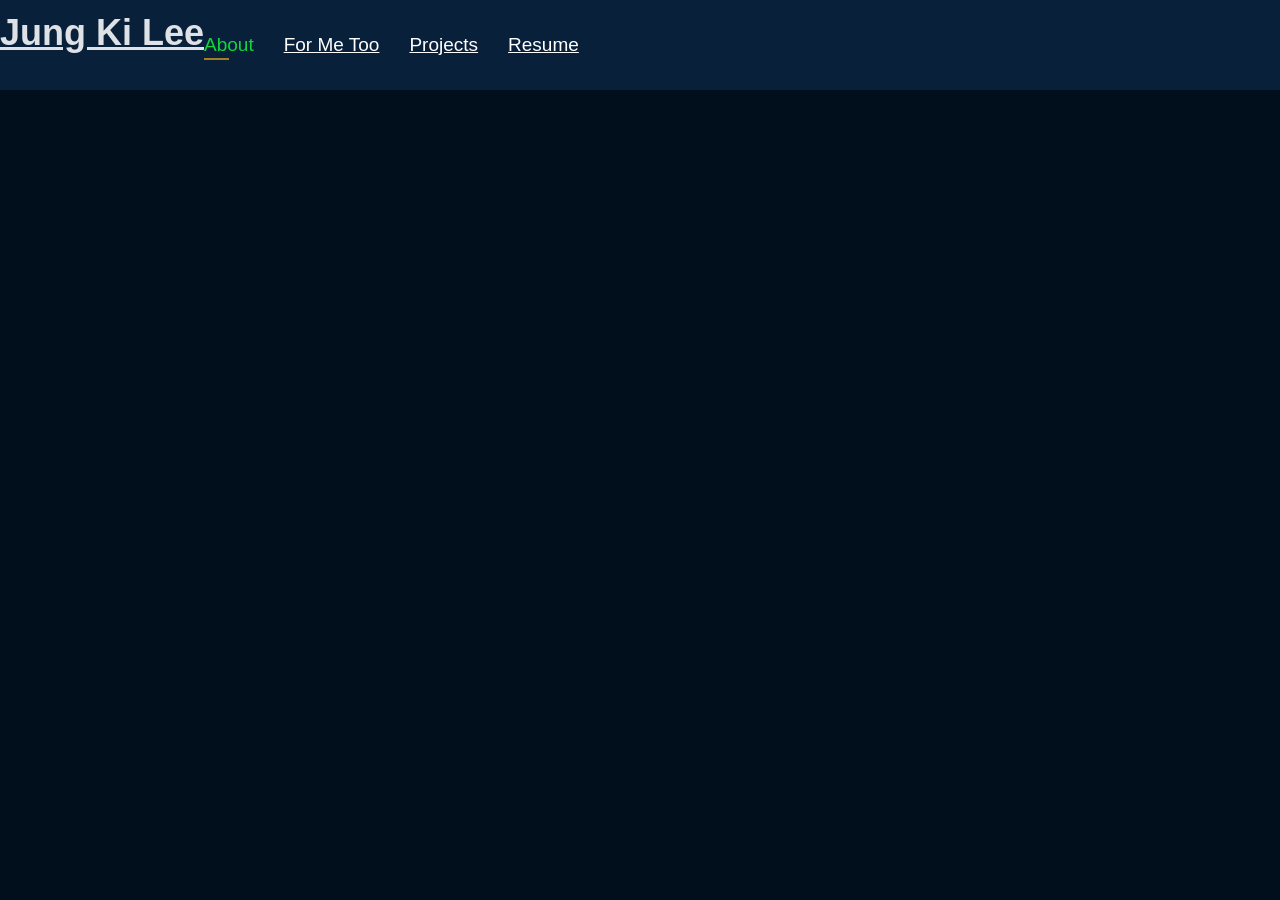
==== commit 50d7fb2f: "Combine education, experience, and skills into a single For Me Too section" ====
--- a/index.html
+++ b/index.html
@@ -53,12 +53,10 @@
       <h2 style="color:#fff">I'm <span class="typing" style="color:#12D640"></span></h2>
       <nav class="nav-menu d-none d-lg-block">
         <ul>
-          <li class="active"><a href="#about"><span>About</span></a></li>
-          <li><a href="#education"> <span>Education</span></a></li>
-          <li><a href="#experience"> <span>Experience</span></a></li>
+         <li class="active"><a href="#about"><span>About</span></a></li>
+         <li><a href="#for-me-too"> <span>For Me Too</span></a></li>
 <!--          <li><a href="#projects"> <span>Projects</span></a></li>-->
           <li><a href="#portfolio"> <span>Projects</span></a></li>
-          <li><a href="#skills"> <span>Skills</span></a></li>
           <li><a href="files/Lee_JungKi_Resume.pdf" target="_blank"> <span>Resume</span></a></li>
 
         </ul>
@@ -161,93 +159,118 @@
   </section><!-- End About Section -->
  
  
-  <!-- ======= Education Section ======= -->
-  <section id="education" class="services">
+  <!-- ======= For Me Too Section ======= -->
+  <section id="for-me-too" class="services">
     <div class="container">
       <div class="section-title">
-        <h2>Education</h2>
-      </div>
-      <div class="row">
-        <div class="col-lg-12" data-aos="fade-up" style="display: inline-block;">
-
-
-            <div class="col-md-4 mt-4 mt-md-0 icon-box" data-aos="fade-up" data-aos-delay="100" style="padding:0px 0px;padding-bottom: 5px;display: inline-block;">
-              <img src="assets/img/education/uiuc.jpg" class="img-fluid" alt="">
-              <h4 style="text-align:left;padding: 5px 10px;"><a href="https://www.ece.illinois.edu/" target="_blank" style="color:#e6ede8">University of Illinois at Urbana-Champaign</a><br> </h4>
-              <p style="text-align:left;color:#fff;padding: 0px 10px;"><em>BS in Computer Engineering</em></p>
-              <h5 style="text-align:left;padding: 0px 10px;">August 2021 - May 2024</h5>
-              <h6 style="text-align:left;color:#fff;padding: 0px 10px;">Relevant Coursework</h6>
-              <ul style="text-align:left;color:#fff;">
-                <li>Principles of Safe Autonomy</li>
-                <li>Applied Parallel Programming</li>
-                <li>Real World Algorithms for IoT and Data Science </li>
-              </ul>
-            </div>
-          </div>
-        </div>
-      </div>
-
-      </div>
-    </div>
-    </div>
-
-  </section>
-  <!-- End Education Section -->
-
-
-
-  <!-- Start Experience Section -->
-
-  <section id="experience" class="services">
-    <div class="container">
-      <div class="section-title">
-        <h2>Experience</h2>
-      </div>
-      <div class="row">
-          <div class="col-lg-12" data-aos="fade-up">
-              <div class="col-md-12 mt-4 mt-md-0 icon-box" data-aos="fade-up" data-aos-delay="100">
-                <h4 style="text-align:left;"><a style="color:#d61212">Superplanet</a><br> </h4>
-                <h5 style="text-align:left;">July 2024 - Present</h5>
-                <p style="text-align:left;color:#fff"><em>Tech Manager</em></p>
-                <p style="text-align:left;color:#fff"><em>Managed infrastructure for 5+ mobile game projects, handling traffic from tens of thousands of users. Achieved the following through infrastructure optimization and automation.</em></p>
-                <ul style="text-align:left;">
-                  <li>
-                    <b>Database Performance Optimization:</b>
-                    <p>Resolved critical API latency issues by analyzing Slow Query Logs and redesigning indexes. Reduced average response time.</p>
-                  </li>
-                  <li>
-                    <b>Custom Automation Tool Development:</b>
-                    <p>Collaborated with support/management/translation teams to develop an abuse detection system and translation tool using Java and the OpenAI API, reducing manual workload by over 20% and increasing new abuser detection by 30%.</p>
-                  </li>
-                   <li>
-                    <b>Cloud Infrastructure Design & Management:</b>
-                    <p>Designed and operated a highly available and scalable architecture on AWS, successfully handling traffic surges of over 2x without any service interruptions on multiple occasions.</p>
-                  </li>
-                </ul>
-              </div>
-              
-          </div>
-        </div>
-      <div class="row">
-          <div class="col-lg-12" data-aos="fade-up">
-              <div class="col-md-12 mt-4 mt-md-0 icon-box" data-aos="fade-up" data-aos-delay="100">
-                <h4 style="text-align:left;"><a href="https://care.grainger.illinois.edu/" style="color:#d66412">University of Illinois at Urbana-Champaign: CARE</a><br> </h4>
-                <h5 style="text-align:left;">August 2022 - May 2024</h5>
-                <p style="text-align:left;color:#fff"><em>CARE Tutor, PHYS 212 Review Team Co-Lead</em></p>
-                <ul style="text-align:left;">
-                  <li>Provided academic support to undergraduate students in various engineering courses</li>
-                  <li>Hosted and organized review sessions for PHYS 212 to facilitate group learning and foster academic growth</li>
-                </ul>
-              </div>
-              
-          </div>
-        </div>
-        
+        <h2>For Me Too</h2>
+      </div>
+      <div class="row">
+        <div class="col-lg-12" data-aos="fade-up">
+          <div class="icon-box" data-aos="fade-up" data-aos-delay="100" style="padding:0px 0px;padding-bottom: 5px;">
+            <img src="assets/img/education/uiuc.jpg" class="img-fluid" alt="">
+            <h4 style="text-align:left;padding: 5px 10px;"><a href="https://www.ece.illinois.edu/" target="_blank" style="color:#e6ede8">University of Illinois at Urbana-Champaign</a><br></h4>
+            <p style="text-align:left;color:#fff;padding: 0px 10px;"><em>BS in Computer Engineering</em></p>
+            <h5 style="text-align:left;padding: 0px 10px;">August 2021 - May 2024</h5>
+            <h6 style="text-align:left;color:#fff;padding: 0px 10px;">Relevant Coursework</h6>
+            <ul style="text-align:left;color:#fff;">
+              <li>Principles of Safe Autonomy</li>
+              <li>Applied Parallel Programming</li>
+              <li>Real World Algorithms for IoT and Data Science</li>
+            </ul>
+          </div>
+        </div>
+      </div>
+
+      <div class="section-title mt-5">
+        <h3>Experience</h3>
+      </div>
+      <div class="row">
+        <div class="col-lg-12" data-aos="fade-up">
+          <div class="icon-box mt-4 mt-md-0" data-aos="fade-up" data-aos-delay="100">
+            <h4 style="text-align:left;"><a style="color:#d61212">Superplanet</a><br></h4>
+            <h5 style="text-align:left;">July 2024 - Present</h5>
+            <p style="text-align:left;color:#fff"><em>Tech Manager</em></p>
+            <p style="text-align:left;color:#fff"><em>Managed infrastructure for 5+ mobile game projects, handling traffic from tens of thousands of users. Achieved the following through infrastructure optimization and automation.</em></p>
+            <ul style="text-align:left;">
+              <li>
+                <b>Database Performance Optimization:</b>
+                <p>Resolved critical API latency issues by analyzing Slow Query Logs and redesigning indexes. Reduced average response time.</p>
+              </li>
+              <li>
+                <b>Custom Automation Tool Development:</b>
+                <p>Collaborated with support/management/translation teams to develop an abuse detection system and translation tool using Java and the OpenAI API, reducing manual workload by over 20% and increasing new abuser detection by 30%.</p>
+              </li>
+              <li>
+                <b>Cloud Infrastructure Design & Management:</b>
+                <p>Designed and operated a highly available and scalable architecture on AWS, successfully handling traffic surges of over 2x without any service interruptions on multiple occasions.</p>
+              </li>
+            </ul>
+          </div>
+        </div>
+      </div>
+      <div class="row">
+        <div class="col-lg-12" data-aos="fade-up">
+          <div class="icon-box mt-4 mt-md-0" data-aos="fade-up" data-aos-delay="100">
+            <h4 style="text-align:left;"><a href="https://care.grainger.illinois.edu/" style="color:#d66412">University of Illinois at Urbana-Champaign: CARE</a><br></h4>
+            <h5 style="text-align:left;">August 2022 - May 2024</h5>
+            <p style="text-align:left;color:#fff"><em>CARE Tutor, PHYS 212 Review Team Co-Lead</em></p>
+            <ul style="text-align:left;">
+              <li>Provided academic support to undergraduate students in various engineering courses</li>
+              <li>Hosted and organized review sessions for PHYS 212 to facilitate group learning and foster academic growth</li>
+            </ul>
+          </div>
+        </div>
+      </div>
+
+      <div class="section-title mt-5">
+        <h3>Skills</h3>
+      </div>
+      <div class="row">
+        <div class="col-lg-12" data-aos="fade-up">
+          <div class="icon-box mt-4 mt-md-0" data-aos="fade-up" data-aos-delay="100" style="background:#fff">
+            <h4 style="text-align:left;color:#09203a">Languages and Databases</h4>
+            <p style="text-align:left;">
+              <img src="https://www.vectorlogo.zone/logos/python/python-horizontal.svg" alt="vectorlogo.zone" height="50" width="150">
+              <img src="https://upload.wikimedia.org/wikipedia/commons/archive/3/35/20190417225046%21The_C_Programming_Language_logo.svg" alt="vectorlogo.zone" height="70" width="100">
+              <img src="https://upload.wikimedia.org/wikipedia/commons/1/18/ISO_C%2B%2B_Logo.svg" alt="upload.wikimedia.org" height="60" width="90">
+              <img src="assets/img/skills/java.png" alt="assets/img/skills/java.jpg" height="50">
+              <img src="assets/img/skills/mysql.jpg" height="50" width="100">
+              <img src="assets/img/skills/redis.png" height="50">
+              <img src="assets/img/skills/sv.png" height="30">
+            </p>
+          </div>
+        </div>
+      </div>
+      <div class="row">
+        <div class="col-lg-12" data-aos="fade-up">
+          <div class="icon-box mt-4 mt-md-0" data-aos="fade-up" data-aos-delay="100" style="background:#fff">
+            <h4 style="text-align:left;color:#09203a">Frameworks</h4>
+            <p style="text-align:left;">
+              <img src="assets/img/skills/Nvidia_CUDA_Logo.jpg" height="50" width="100">
+              <img src="https://www.vectorlogo.zone/logos/pytorch/pytorch-ar21.svg" alt="vectorlogo.zone">
+              <img src="https://www.vectorlogo.zone/logos/opencv/opencv-ar21.svg" alt="vectorlogo.zone">
+              <img src="https://upload.wikimedia.org/wikipedia/commons/0/05/Scikit_learn_logo_small.svg" alt="upload.wikimedia.org" width="90" height="70">
+            </p>
+          </div>
+        </div>
+      </div>
+      <div class="row">
+        <div class="col-lg-12" data-aos="fade-up">
+          <div class="icon-box mt-4 mt-md-0" data-aos="fade-up" data-aos-delay="100" style="background:#fff">
+            <h4 style="text-align:left;color:#09203a">Tools</h4>
+            <p style="text-align:left;">
+              <img src="https://www.vectorlogo.zone/logos/git-scm/git-scm-ar21.svg" alt="vectorlogo.zone">
+              <img src="assets/img/skills/aws.png" alt="aws" height="30">
+              <img src="https://www.vectorlogo.zone/logos/jupyter/jupyter-ar21.svg" alt="vectorlogo.zone">
+            </p>
+          </div>
+        </div>
+      </div>
     </div>
   </section>
 
-  <!-- End Experience Section -->
-
+  <!-- End For Me Too Section -->
 
 
   <!-- Start Project Section -->
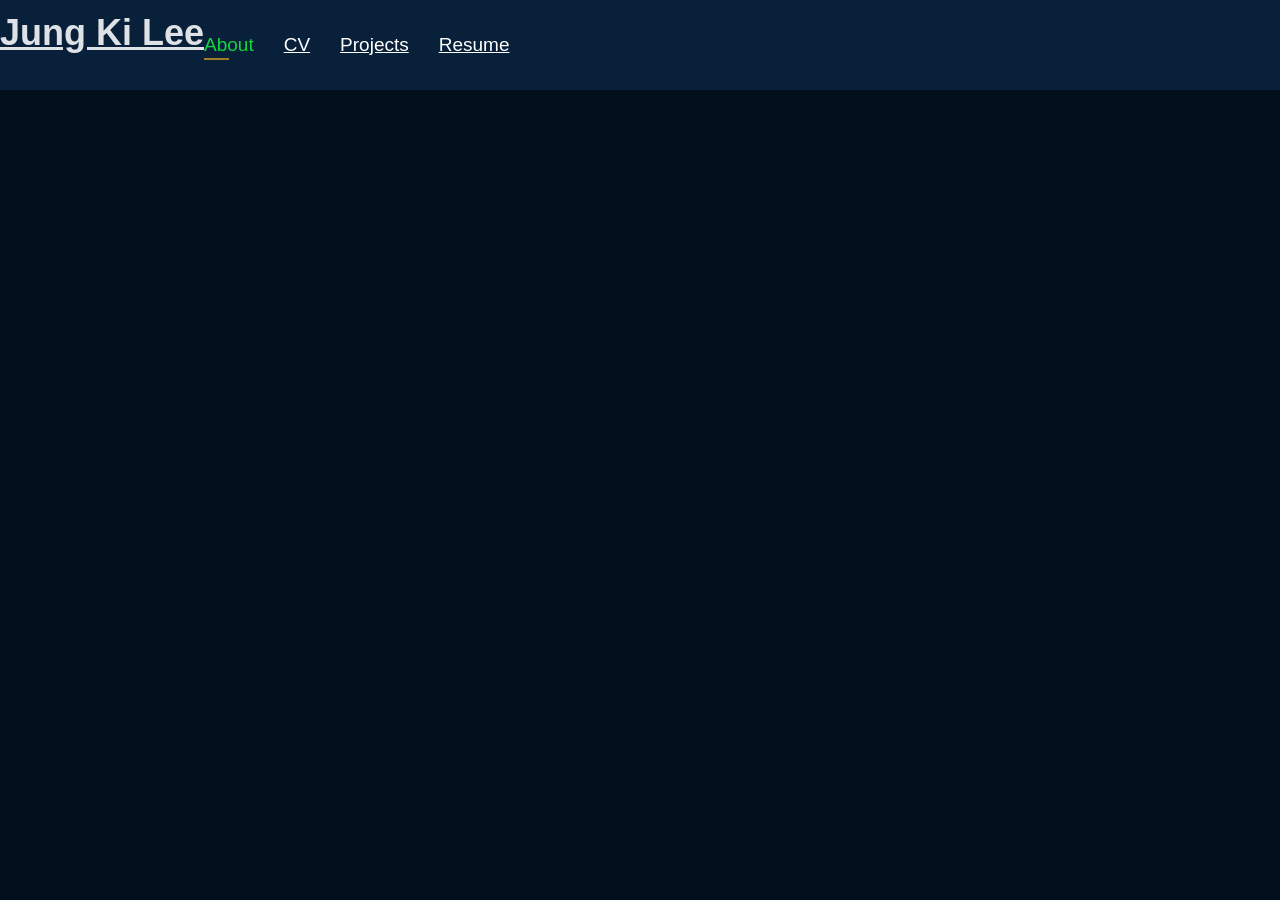
==== commit b71bcf8e: "Resize UIUC image and rename section to CV; keep local changes unpushed" ====
--- a/index.html
+++ b/index.html
@@ -54,7 +54,7 @@
       <nav class="nav-menu d-none d-lg-block">
         <ul>
          <li class="active"><a href="#about"><span>About</span></a></li>
-         <li><a href="#for-me-too"> <span>For Me Too</span></a></li>
+         <li><a href="#cv"> <span>CV</span></a></li>
 <!--          <li><a href="#projects"> <span>Projects</span></a></li>-->
           <li><a href="#portfolio"> <span>Projects</span></a></li>
           <li><a href="files/Lee_JungKi_Resume.pdf" target="_blank"> <span>Resume</span></a></li>
@@ -159,16 +159,18 @@
   </section><!-- End About Section -->
  
  
-  <!-- ======= For Me Too Section ======= -->
-  <section id="for-me-too" class="services">
+  <!-- ======= CV Section ======= -->
+  <section id="cv" class="services">
     <div class="container">
       <div class="section-title">
-        <h2>For Me Too</h2>
-      </div>
-      <div class="row">
-        <div class="col-lg-12" data-aos="fade-up">
-          <div class="icon-box" data-aos="fade-up" data-aos-delay="100" style="padding:0px 0px;padding-bottom: 5px;">
-            <img src="assets/img/education/uiuc.jpg" class="img-fluid" alt="">
+        <h2>CV</h2>
+      </div>
+      <div class="row align-items-center">
+        <div class="col-lg-4" data-aos="fade-up">
+          <img src="assets/img/education/uiuc.jpg" class="img-fluid rounded" alt="UIUC" style="max-width: 100%; max-height: 220px; object-fit: contain;">
+        </div>
+        <div class="col-lg-8" data-aos="fade-up">
+          <div class="icon-box" data-aos="fade-up" data-aos-delay="100" style="padding:0px 0px;padding-bottom: 5px; background: transparent;">
             <h4 style="text-align:left;padding: 5px 10px;"><a href="https://www.ece.illinois.edu/" target="_blank" style="color:#e6ede8">University of Illinois at Urbana-Champaign</a><br></h4>
             <p style="text-align:left;color:#fff;padding: 0px 10px;"><em>BS in Computer Engineering</em></p>
             <h5 style="text-align:left;padding: 0px 10px;">August 2021 - May 2024</h5>
@@ -270,7 +272,7 @@
     </div>
   </section>
 
-  <!-- End For Me Too Section -->
+  <!-- End CV Section -->
 
 
   <!-- Start Project Section -->
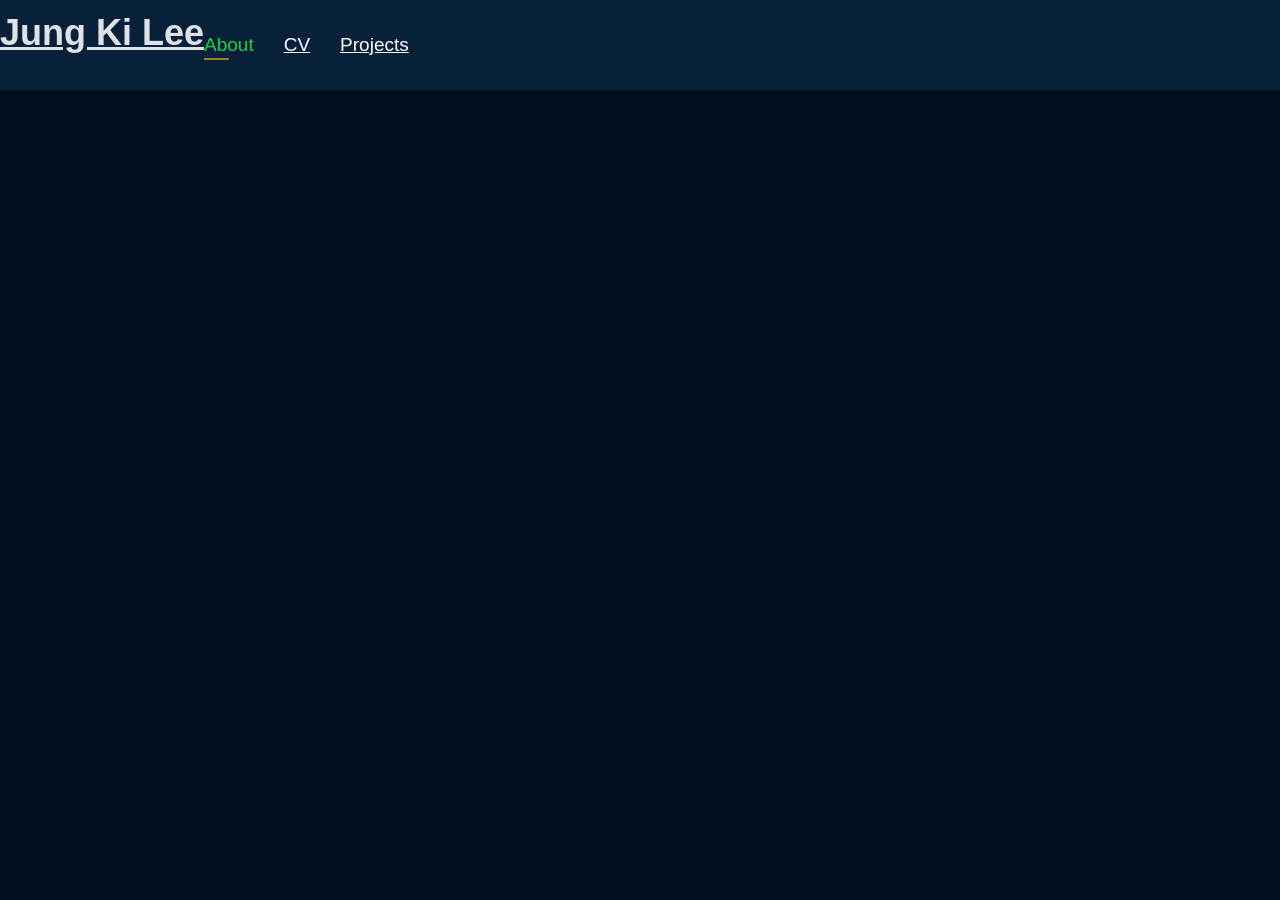
==== commit 9d85aba1: "more ui changes" ====
--- a/index.html
+++ b/index.html
@@ -53,11 +53,10 @@
       <h2 style="color:#fff">I'm <span class="typing" style="color:#12D640"></span></h2>
       <nav class="nav-menu d-none d-lg-block">
         <ul>
-         <li class="active"><a href="#about"><span>About</span></a></li>
-         <li><a href="#cv"> <span>CV</span></a></li>
+          <li class="active"><a href="#about"><span>About</span></a></li>
+          <li><a href="#cv"> <span>CV</span></a></li>
 <!--          <li><a href="#projects"> <span>Projects</span></a></li>-->
           <li><a href="#portfolio"> <span>Projects</span></a></li>
-          <li><a href="files/Lee_JungKi_Resume.pdf" target="_blank"> <span>Resume</span></a></li>
 
         </ul>
       </nav><!-- .nav-menu -->
@@ -87,7 +86,7 @@
           <img src="assets/img/me.jpg" class="img-fluid" alt="">
         </div>
         <div class="col-lg-8 pt-4 pt-lg-0 content" data-aos="fade-left">
-          <p>Hello! I'm Jung Ki Lee, a recent graduate from the University of Illinois at Urbana-Champaign with a Bachelor's degree in Computer Engineering. Currently, I am working as a Tech Manager at Superplanet, where I manage the infrastructure for multiple mobile game projects. My journey in technology has been diverse, ranging from software development to machine learning and computer vision. 
+          <p>Hello! I'm Jung Ki Lee, an incoming Master's student in Electrical and Computer Engineering (M.S. ECE) at the University of Illinois at Urbana-Champaign, starting in August 2026. I previously worked as a Tech Manager at Superplanet, where I managed the infrastructure for multiple mobile game projects. My journey in technology has been diverse, ranging from software development to machine learning and computer vision. 
             Originally from South Korea, I have also lived in Germany and Uzbekistan. 
             My current interests lie in autonomous systems and artificial intelligence. 
             What am I up to now? The journey is just beginning, and I'm excited to see where it leads! 
@@ -162,36 +161,18 @@
   <!-- ======= CV Section ======= -->
   <section id="cv" class="services">
     <div class="container">
-      <div class="section-title">
-        <h2>CV</h2>
-      </div>
-      <div class="row align-items-center">
-        <div class="col-lg-4" data-aos="fade-up">
-          <img src="assets/img/education/uiuc.jpg" class="img-fluid rounded" alt="UIUC" style="max-width: 100%; max-height: 220px; object-fit: contain;">
-        </div>
-        <div class="col-lg-8" data-aos="fade-up">
-          <div class="icon-box" data-aos="fade-up" data-aos-delay="100" style="padding:0px 0px;padding-bottom: 5px; background: transparent;">
-            <h4 style="text-align:left;padding: 5px 10px;"><a href="https://www.ece.illinois.edu/" target="_blank" style="color:#e6ede8">University of Illinois at Urbana-Champaign</a><br></h4>
-            <p style="text-align:left;color:#fff;padding: 0px 10px;"><em>BS in Computer Engineering</em></p>
-            <h5 style="text-align:left;padding: 0px 10px;">August 2021 - May 2024</h5>
-            <h6 style="text-align:left;color:#fff;padding: 0px 10px;">Relevant Coursework</h6>
-            <ul style="text-align:left;color:#fff;">
-              <li>Principles of Safe Autonomy</li>
-              <li>Applied Parallel Programming</li>
-              <li>Real World Algorithms for IoT and Data Science</li>
-            </ul>
-          </div>
-        </div>
-      </div>
-
-      <div class="section-title mt-5">
+
+      <div class="section-title mt-5 d-flex justify-content-between align-items-center">
         <h3>Experience</h3>
-      </div>
-      <div class="row">
-        <div class="col-lg-12" data-aos="fade-up">
-          <div class="icon-box mt-4 mt-md-0" data-aos="fade-up" data-aos-delay="100">
+        <a href="files/Lee_JungKi_Resume.pdf" target="_blank" title="View Resume" style="color: #12D640; text-decoration: none; font-weight: 600;">
+          View Resume →
+        </a>
+      </div>
+      <div class="row">
+        <div class="col-lg-12" data-aos="fade-up">
+          <div class="mt-4 mt-md-0 icon-box" data-aos="fade-up" data-aos-delay="100">
             <h4 style="text-align:left;"><a style="color:#d61212">Superplanet</a><br></h4>
-            <h5 style="text-align:left;">July 2024 - Present</h5>
+            <h5 style="text-align:left;">July 2024 - July 2026</h5>
             <p style="text-align:left;color:#fff"><em>Tech Manager</em></p>
             <p style="text-align:left;color:#fff"><em>Managed infrastructure for 5+ mobile game projects, handling traffic from tens of thousands of users. Achieved the following through infrastructure optimization and automation.</em></p>
             <ul style="text-align:left;">
@@ -213,7 +194,7 @@
       </div>
       <div class="row">
         <div class="col-lg-12" data-aos="fade-up">
-          <div class="icon-box mt-4 mt-md-0" data-aos="fade-up" data-aos-delay="100">
+          <div class="mt-4 mt-md-0 icon-box" data-aos="fade-up" data-aos-delay="100">
             <h4 style="text-align:left;"><a href="https://care.grainger.illinois.edu/" style="color:#d66412">University of Illinois at Urbana-Champaign: CARE</a><br></h4>
             <h5 style="text-align:left;">August 2022 - May 2024</h5>
             <p style="text-align:left;color:#fff"><em>CARE Tutor, PHYS 212 Review Team Co-Lead</em></p>
@@ -226,6 +207,28 @@
       </div>
 
       <div class="section-title mt-5">
+        <h3>Education</h3>
+      </div>
+      <div class="row align-items-center">
+        <div class="col-lg-4" data-aos="fade-up">
+          <img src="assets/img/education/uiuc.jpg" class="img-fluid rounded" alt="UIUC" style="max-width: 100%; max-height: 220px; object-fit: contain;">
+        </div>
+        <div class="col-lg-8" data-aos="fade-up">
+          <div class="icon-box" data-aos="fade-up" data-aos-delay="100" style="padding:0px 0px;padding-bottom: 5px; background: transparent;">
+            <h4 style="text-align:left;padding: 5px 10px;"><a href="https://www.ece.illinois.edu/" target="_blank" style="color:#e6ede8">University of Illinois at Urbana-Champaign</a><br></h4>
+            <p style="text-align:left;color:#fff;padding: 0px 10px;"><em>BS in Computer Engineering</em></p>
+            <h5 style="text-align:left;padding: 0px 10px;">August 2021 - May 2024</h5>
+            <h6 style="text-align:left;color:#fff;padding: 0px 10px;">Relevant Coursework</h6>
+            <ul style="text-align:left;color:#fff;">
+              <li>Principles of Safe Autonomy</li>
+              <li>Applied Parallel Programming</li>
+              <li>Real World Algorithms for IoT and Data Science</li>
+            </ul>
+          </div>
+        </div>
+      </div>
+
+      <div class="section-title mt-5">
         <h3>Skills</h3>
       </div>
       <div class="row">
@@ -234,7 +237,7 @@
             <h4 style="text-align:left;color:#09203a">Languages and Databases</h4>
             <p style="text-align:left;">
               <img src="https://www.vectorlogo.zone/logos/python/python-horizontal.svg" alt="vectorlogo.zone" height="50" width="150">
-              <img src="https://upload.wikimedia.org/wikipedia/commons/archive/3/35/20190417225046%21The_C_Programming_Language_logo.svg" alt="vectorlogo.zone" height="70" width="100">
+              <img src="https://upload.wikimedia.org/wikipedia/commons/thumb/1/18/C_Programming_Language.svg/500px-C_Programming_Language.svg.png" alt="vectorlogo.zone" height="50" width="50">
               <img src="https://upload.wikimedia.org/wikipedia/commons/1/18/ISO_C%2B%2B_Logo.svg" alt="upload.wikimedia.org" height="60" width="90">
               <img src="assets/img/skills/java.png" alt="assets/img/skills/java.jpg" height="50">
               <img src="assets/img/skills/mysql.jpg" height="50" width="100">
@@ -275,6 +278,7 @@
   <!-- End CV Section -->
 
 
+
   <!-- Start Project Section -->
   <section id="portfolio" class="portfolio">
     <div class="container">
@@ -363,59 +367,6 @@
 
 
 
-  <!-- Start Skills Section -->
-
-  <section id="skills" class="services">
-    <div class="container">
-      <div class="section-title">
-        <h2>Skills</h2>
-      </div>
-      <div class="row">
-        <div class="col-lg-12" data-aos="fade-up">
-          <div class="col-md-12 mt-4 mt-md-0 icon-box" data-aos="fade-up" data-aos-delay="100" style="background:#fff">
-            <h4 style="text-align:left;color:#09203a">Languages and Databases</h4>
-                <p style="text-align:left;">
-                  <img src="https://www.vectorlogo.zone/logos/python/python-horizontal.svg" alt="vectorlogo.zone" height="50" width="150">
-                  <!-- <img src="https://www.vectorlogo.zone/logos/java/java-horizontal.svg" alt="vectorlogo.zone" height="50" width="120"> -->
-                  <img src="https://upload.wikimedia.org/wikipedia/commons/archive/3/35/20190417225046%21The_C_Programming_Language_logo.svg" alt="vectorlogo.zone" height="70" width="100">
-                  <img src="https://upload.wikimedia.org/wikipedia/commons/1/18/ISO_C%2B%2B_Logo.svg" alt="upload.wikimedia.org" height="60" width="90">
-                  <img src="assets/img/skills/java.png" alt="assets/img/skills/java.jpg" height="50">
-                  <img src="assets/img/skills/mysql.jpg" height="50" width="100">
-                  <img src="assets/img/skills/redis.png" height="50">
-                  <img src="assets/img/skills/sv.png" height="30">
-
-                </p>
-            </div>
-            <div class="col-md-12 mt-4 mt-md-0 icon-box" data-aos="lefade-up" data-aos-delay="100" style="background:#fff">
-              <h4 style="text-align:left;color:#09203a">Frameworks</h4>
-                <p style="text-align:left;">
-                  <!-- <img src="https://www.vectorlogo.zone/logos/pocoo_flask/pocoo_flask-ar21.svg" alt="vectorlogo.zone"> -->
-                  <!-- <img src="https://www.vectorlogo.zone/logos/djangoproject/djangoproject-ar21.svg" alt="vectorlogo.zone"> -->
-                  <!-- <img src="https://www.vectorlogo.zone/logos/nodejs/nodejs-horizontal.svg" alt="vectorlogo.zone"> -->
-                  <!-- <img src="https://www.vectorlogo.zone/logos/getbootstrap/getbootstrap-ar21.svg" alt="vectorlogo.zone"> -->
-                  <!-- <img src="https://www.vectorlogo.zone/logos/tensorflow/tensorflow-ar21.svg" alt="vectorlogo.zone"> -->
-                  <img src="assets/img/skills/Nvidia_CUDA_Logo.jpg" height="50" width="100">
-                  <img src="https://www.vectorlogo.zone/logos/pytorch/pytorch-ar21.svg" alt="vectorlogo.zone">
-                  <img src="https://www.vectorlogo.zone/logos/opencv/opencv-ar21.svg" alt="vectorlogo.zone">
-                  <img src="https://upload.wikimedia.org/wikipedia/commons/0/05/Scikit_learn_logo_small.svg" alt="upload.wikimedia.org" width="90" height="70">
-              </p>
-          </div>
-          <div class="col-md-12 mt-4 mt-md-0 icon-box" data-aos="lefade-up" data-aos-delay="100" style="background:#fff">
-              <h4 style="text-align:left;color:#09203a">Tools</h4>
-                <p style="text-align:left;">
-                  <img src="https://www.vectorlogo.zone/logos/git-scm/git-scm-ar21.svg" alt="vectorlogo.zone">
-                  <img src="assets/img/skills/aws.png" alt="aws" height="30">
-                  <!-- <img src="https://www.vectorlogo.zone/logos/google_cloud/google_cloud-ar21.svg" alt="vectorlogo.zone"> -->
-                  <!-- <img src="https://www.vectorlogo.zone/logos/heroku/heroku-ar21.svg" alt="vectorlogo.zone"> -->
-                  <img src="https://www.vectorlogo.zone/logos/jupyter/jupyter-ar21.svg" alt="vectorlogo.zone">
-              </p>
-          </div>
-        </div>
-      </div>
-    </div>
-  </section>
-
-  <!-- End Skills Section -->
 
 
   <!-- Vendor JS Files -->
